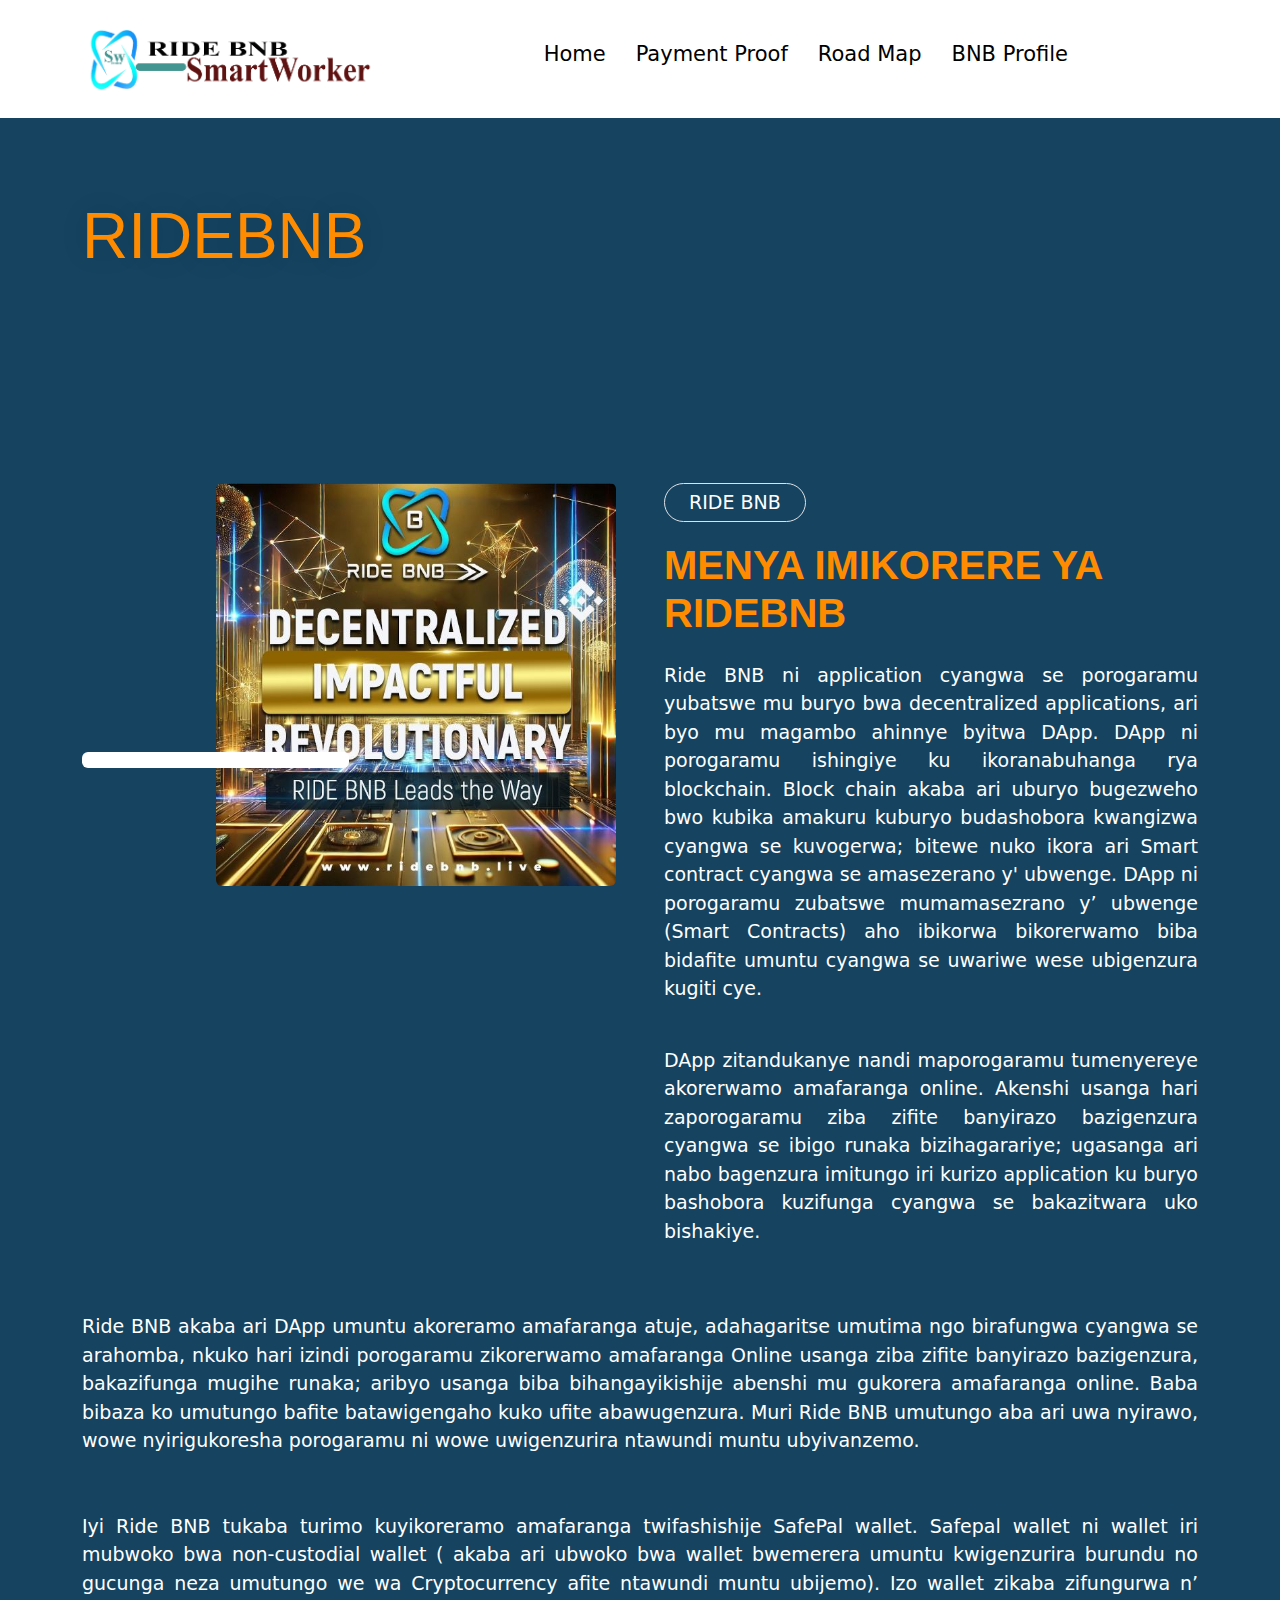
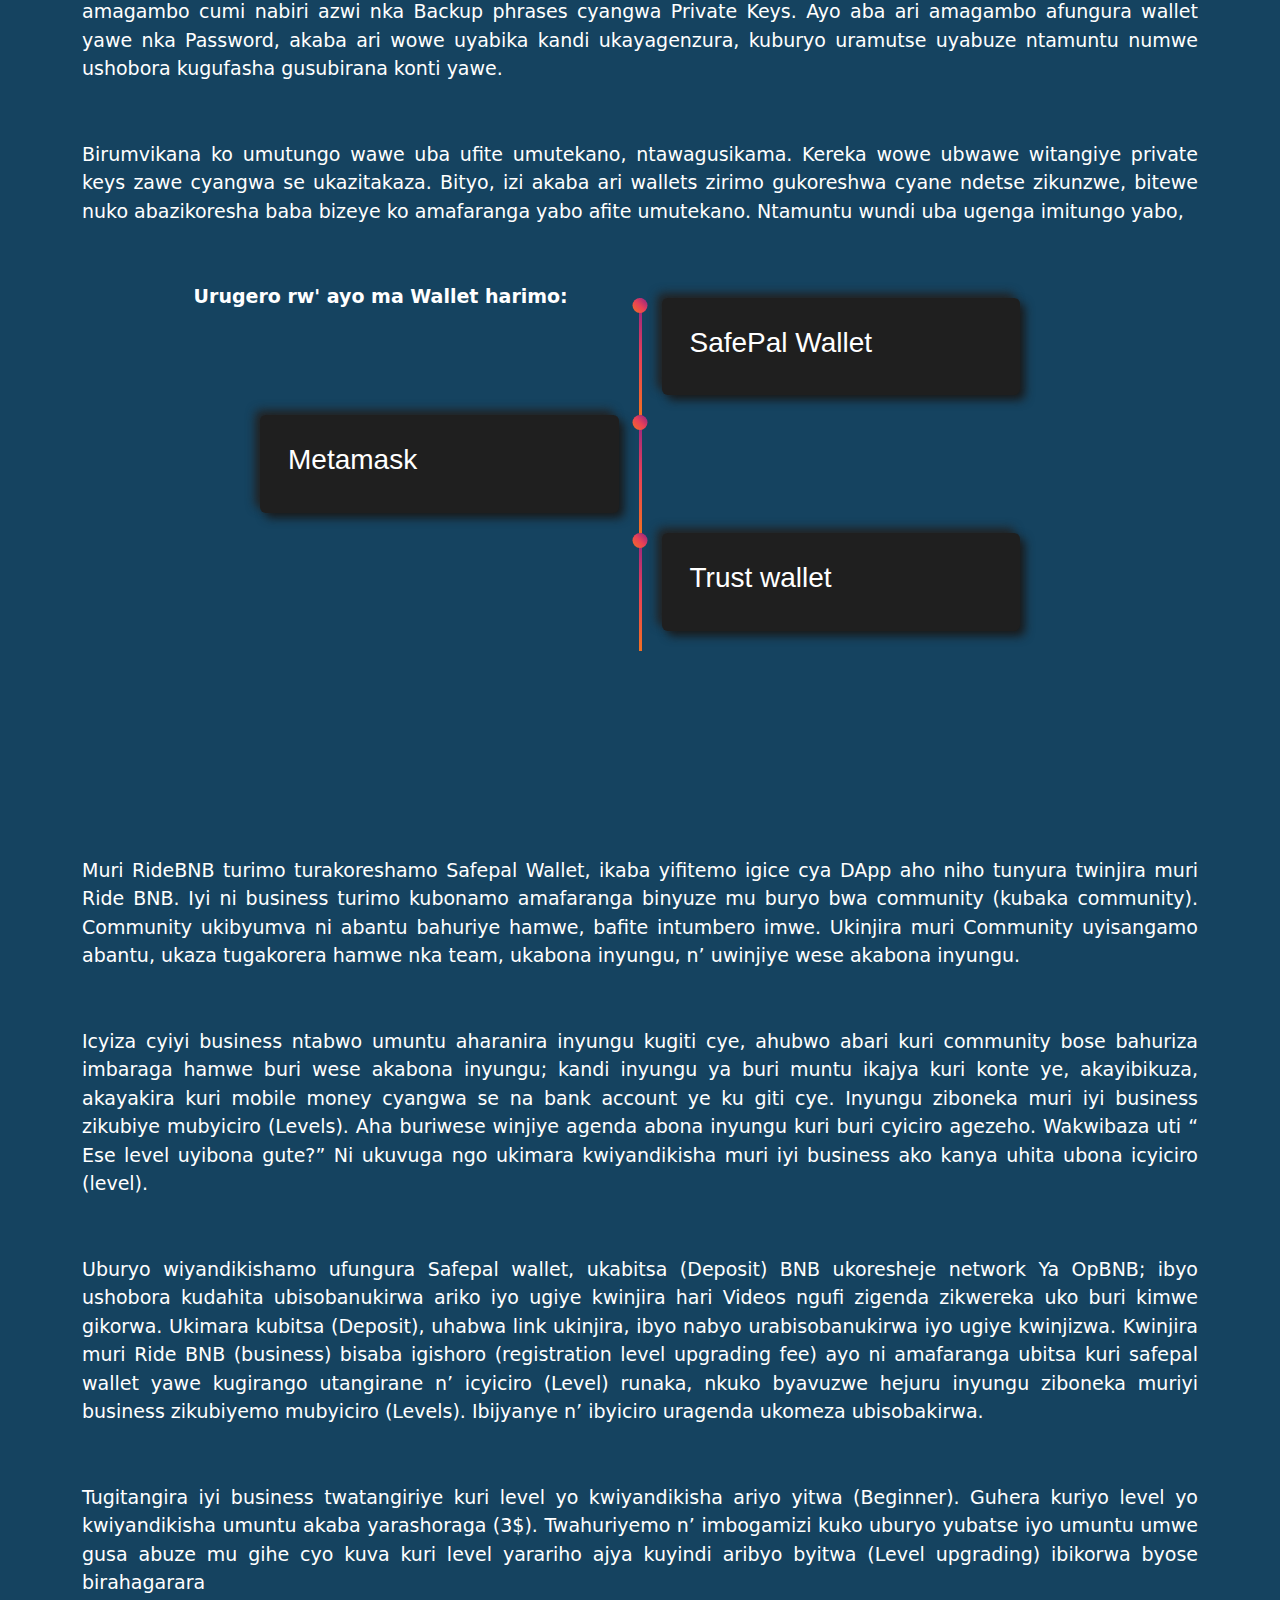
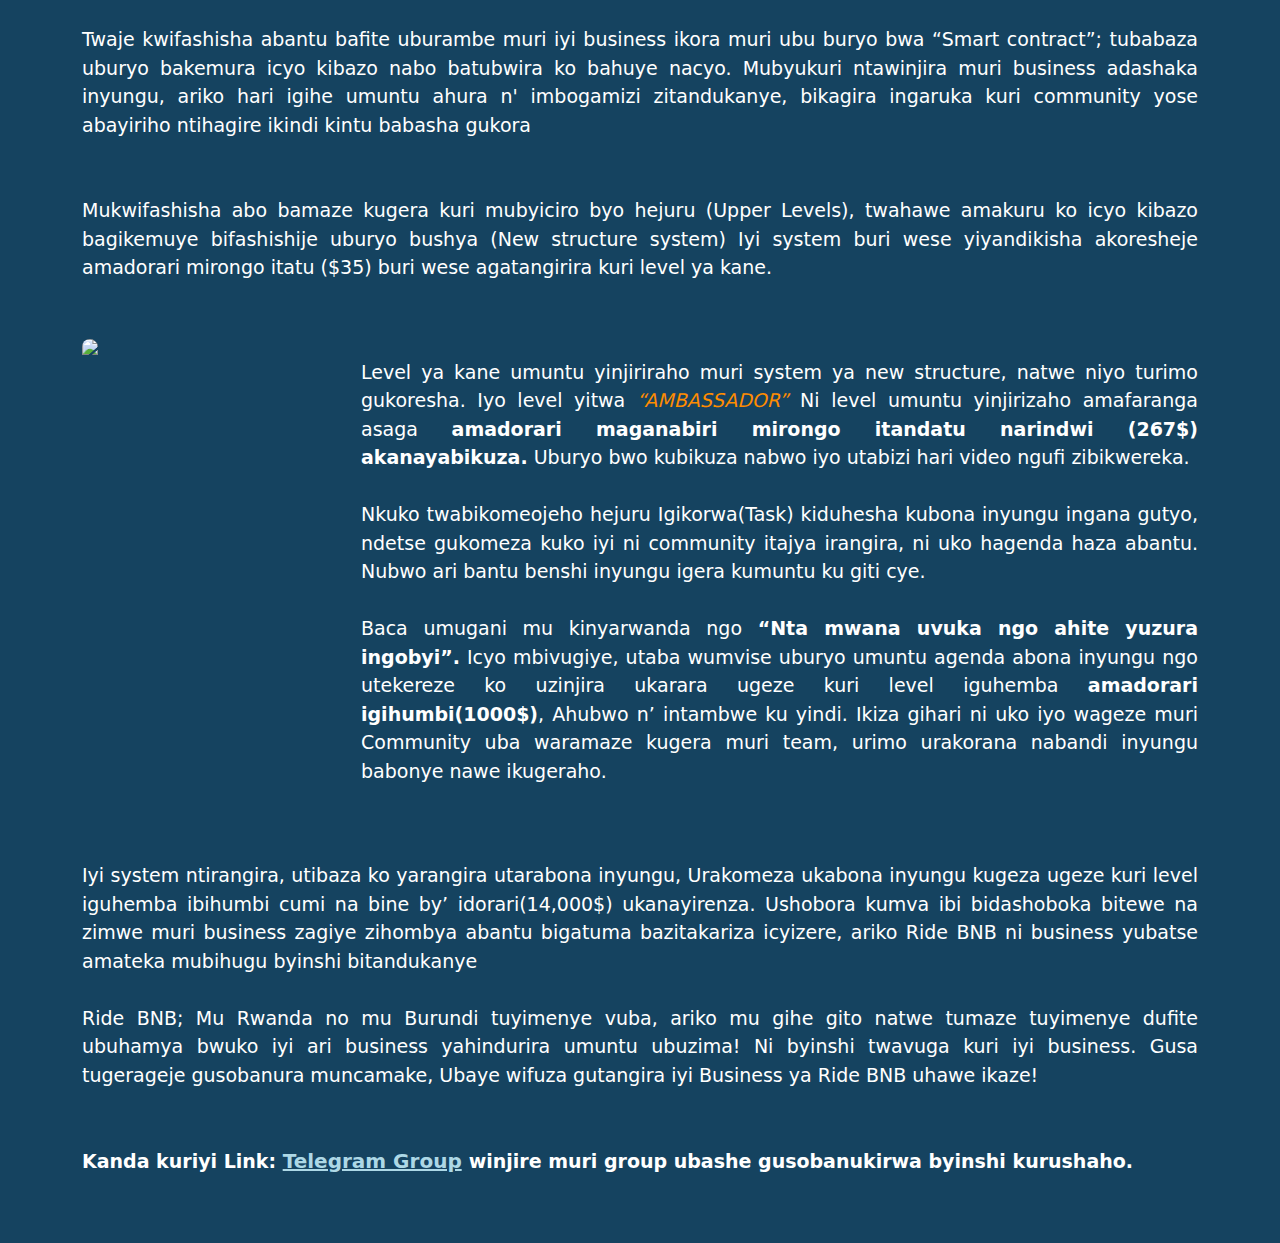
==== about.html @ df27aa41 "about.html" ====
<!DOCTYPE html>
<html lang="en">
<meta http-equiv="content-type" content="text/html;charset=UTF-8" />
<head>
  <meta charset="utf-8">
  <meta content="width=device-width, initial-scale=1.0" name="viewport">
  
  <title>Sobanukirwa RIDEBNB</title>  
  
  <link href="assets/img/favicon.png" rel="icon">

  <!-- Google Fonts -->
  <link rel="preconnect" href="https://fonts.googleapis.com/">
  <link rel="preconnect" href="https://fonts.gstatic.com/" crossorigin>
  

  <!-- Vendor CSS Files -->
  <link href="css/bootstrap.min.css" rel="stylesheet">
  <link href="bootstrap-icons.css" rel="stylesheet">
  <link href="aos.css" rel="stylesheet">
  <link href="glightbox.min.css" rel="stylesheet">
  <link href="swiper-bundle.min.css" rel="stylesheet">
  <link href="remixicon.css" rel="stylesheet">
  <link href="bootstrap.min.css" rel="stylesheet">
  <link href="bootstrap-icons.css" rel="stylesheet">
  
  <!-- Template Main CSS File -->
  <link href="main.css" rel="stylesheet">

  
  
</head>


<body style="background-color:  #154360;">
    
 <header style="background-color: white;" id="header" class="header d-flex align-items-center fixed-top">
    <div class="container-fluid container-xl d-flex align-items-center justify-content-between">

      <a  href="index.html" class="logo d-flex align-items-center">
        <img src="logo_blanc_v2.png" alt="SmartWorkers team">
      </a>

      <i class="mobile-nav-toggle mobile-nav-show bi bi-list"> <b style="color: black;"> ☰ </b> </i>
      <i class="mobile-nav-toggle mobile-nav-hide d-none bi bi-x">❌</i>

      <nav id="navbar" class="navbar">
        <ul>
          <li><a style="color: black; font-size: 21px;" href="index.html">Home</a></li>
          
          <li><a style="color: black; font-size: 21px;" href="services.html">Payment Proof </a></li>
          
          <li><a style="color: black; font-size: 21px;" href="">Road Map</a></li>
           <li><a  style="color: black; font-size: 21px;" href="RideBnB 2.0 New.pdf">BNB Profile</a></li>
           <li><a  href="live.html" class="glightbox btn-watch-video d-flex align-items-center"><img src="live.gif"   alt="" width="100px"></a></li>
        </ul>
      </nav><!-- .navbar -->
    </div>
    
  </header><!-- End Header -->
    <!-- Page Header Start -->
    <div class="container-fluid page-header py-5 mb-5 wow fadeIn" data-wow-delay="0.1s" style="margin-top: 8%;  background: url(https://pbs.twimg.com/media/FzOPEkqX0AIe5N0.jpg) top center no-repeat;
    background-size: cover;
    text-shadow: 0 0 30px rgba(0, 0, 0, .1);">
        <div class="container py-5"  >
            <h1 class="display-3 text-white mb-3 animated slideInDown"> <b style="color:darkorange">RIDEBNB</b></h1>
            
        </div>
    </div>
    <!-- Page Header End -->
<!--div class="container-audio">
        <audio controls  loop autoplay>
                   <source src="WhatsApp Audio 2024-12-23 at 20.59.50.ogg" type="audio/ogg">
                   Your browser dose not Support the audio Tag
               </audio>
        </div-->





    <!-- About Start -->
    <div class="container-xxl py-5">
        <div class="container">
            <div class="row g-5">
                <div class="col-lg-6 wow fadeIn" data-wow-delay="0.1s">
                    <div class="d-flex flex-column">
                        <img class="img-fluid rounded w-75 align-self-end" src="about-1.jpg" alt="">
                        <img class="img-fluid rounded w-50 bg-white pt-3 pe-3" src="https://www.r2r.pro/hero.png" alt="" style="margin-top: -25%;">
                    </div>
                </div>


                
                <div style="color: white;" class="col-lg-6 wow fadeIn" data-wow-delay="0.5s">
                    <p style="color: white;" class="d-inline-block border rounded-pill py-1 px-4">RIDE BNB</p>
                    <h1  class="mb-4"><b style="color: darkorange;"> MENYA IMIKORERE YA RIDEBNB </b> </h1>
                    <p style="color: white; text-align: justify; ">Ride BNB ni application cyangwa se porogaramu yubatswe mu buryo bwa decentralized applications, ari byo mu magambo ahinnye byitwa DApp. DApp ni porogaramu ishingiye ku ikoranabuhanga rya blockchain. Block chain akaba ari uburyo bugezweho bwo kubika amakuru kuburyo budashobora kwangizwa cyangwa se kuvogerwa; bitewe nuko ikora ari Smart contract cyangwa se amasezerano y' ubwenge. DApp ni porogaramu zubatswe mumamasezrano y’ ubwenge (Smart Contracts) aho ibikorwa bikorerwamo biba bidafite  umuntu cyangwa se uwariwe wese ubigenzura kugiti cye. </p>
<br>
                    <p style="color: white; text-align: justify;" class="mb-4">DApp zitandukanye nandi maporogaramu tumenyereye akorerwamo amafaranga online. Akenshi usanga hari zaporogaramu ziba zifite banyirazo bazigenzura cyangwa se ibigo runaka bizihagarariye; ugasanga ari nabo bagenzura imitungo iri kurizo application ku buryo bashobora kuzifunga cyangwa se bakazitwara uko bishakiye.</p><br>
                    <p>
                   
                </div>
            </div>
            <p style="color: white; text-align: justify;"> Ride BNB akaba ari DApp umuntu akoreramo amafaranga atuje, adahagaritse umutima ngo 
birafungwa cyangwa se arahomba, nkuko hari izindi porogaramu zikorerwamo amafaranga 
Online usanga ziba zifite banyirazo bazigenzura, bakazifunga mugihe runaka; aribyo usanga 
biba bihangayikishije abenshi mu gukorera amafaranga online. Baba bibaza ko umutungo 
bafite batawigengaho kuko ufite abawugenzura. Muri Ride BNB umutungo aba ari uwa 
nyirawo, wowe nyirigukoresha porogaramu ni wowe uwigenzurira ntawundi muntu 
ubyivanzemo. 
<br><br>
<br>
Iyi Ride BNB tukaba turimo kuyikoreramo amafaranga twifashishije SafePal wallet. Safepal 
wallet ni wallet iri mubwoko bwa non-custodial wallet ( akaba ari ubwoko bwa wallet 
bwemerera umuntu kwigenzurira burundu no gucunga neza umutungo we wa Cryptocurrency 
afite ntawundi muntu ubijemo). Izo wallet zikaba zifungurwa n’ amagambo cumi nabiri
azwi nka Backup phrases cyangwa Private Keys. Ayo aba ari amagambo afungura wallet 
yawe nka Password, akaba ari wowe uyabika kandi ukayagenzura, kuburyo uramutse 
uyabuze ntamuntu numwe ushobora kugufasha gusubirana konti yawe.
<br><br><br>
Birumvikana ko umutungo wawe uba ufite umutekano, ntawagusikama. Kereka wowe 
ubwawe witangiye private keys zawe cyangwa se ukazitakaza. Bityo, izi akaba ari wallets
zirimo gukoreshwa cyane ndetse zikunzwe, bitewe nuko abazikoresha baba bizeye ko 
amafaranga yabo afite umutekano. Ntamuntu wundi uba ugenga imitungo yabo, <br><br><br>

<b style="margin-left: 10%;">Urugero rw' ayo ma Wallet harimo:</b>
</p><br>
<div class="timeline">

     <div class="timeline-empty">
                  </div>


               <div class="timeline-middle">
                   <div class="timeline-circle"></div>
               </div>
               <div class="timeline-component timeline-content">
                <h3>SafePal Wallet</h3>
           </div>
                <div class="timeline-component timeline-content">
                         <h3>Metamask</h3>
                </div>
                <div class="timeline-middle">
                    <div class="timeline-circle"></div>
                </div>
                <div class="timeline-empty">
                </div>

                <div class="timeline-empty">
                </div>

               <div class="timeline-middle">
                   <div class="timeline-circle"></div>
               </div>
               <div class=" timeline-component timeline-content">
                <h3> Trust wallet</h3>
           </div>

       </div>
</p>
<br>
<p style="margin-top: 55vh; text-align: justify;">Muri RideBNB turimo turakoreshamo Safepal Wallet, ikaba yifitemo igice cya DApp aho 
niho tunyura twinjira muri Ride BNB. Iyi ni business turimo kubonamo amafaranga binyuze 
mu buryo bwa community (kubaka community). Community ukibyumva ni abantu bahuriye 
hamwe, bafite intumbero imwe. Ukinjira muri Community uyisangamo abantu, ukaza 
tugakorera hamwe nka team, ukabona inyungu, n’ uwinjiye wese akabona inyungu.
<br><br><br>
Icyiza cyiyi business ntabwo umuntu aharanira inyungu kugiti cye, ahubwo abari kuri 
community bose bahuriza imbaraga hamwe buri wese akabona inyungu; kandi inyungu ya 
buri muntu ikajya kuri konte ye, akayibikuza, akayakira kuri mobile money cyangwa se na 
bank account ye ku giti cye. 
Inyungu ziboneka muri iyi business zikubiye mubyiciro (Levels). Aha buriwese winjiye 
agenda abona inyungu kuri buri cyiciro agezeho. Wakwibaza uti “ Ese level uyibona gute?” 
Ni ukuvuga ngo ukimara kwiyandikisha muri iyi business ako kanya uhita ubona icyiciro 
(level).<br><br><br>
Uburyo wiyandikishamo ufungura Safepal wallet, ukabitsa (Deposit) BNB ukoresheje 
network Ya OpBNB; ibyo ushobora kudahita ubisobanukirwa ariko iyo ugiye kwinjira hari 
Videos ngufi zigenda zikwereka uko buri kimwe gikorwa. Ukimara kubitsa (Deposit), 
uhabwa link ukinjira, ibyo nabyo urabisobanukirwa iyo ugiye kwinjizwa. Kwinjira muri Ride 
BNB (business) bisaba igishoro (registration level upgrading fee) ayo ni amafaranga ubitsa 
kuri safepal wallet yawe kugirango utangirane n’ icyiciro (Level) runaka, nkuko byavuzwe 
hejuru inyungu ziboneka muriyi business zikubiyemo mubyiciro (Levels). Ibijyanye n’ 
ibyiciro uragenda ukomeza ubisobakirwa.<br><br><br>
Tugitangira iyi business twatangiriye kuri level yo kwiyandikisha ariyo yitwa (Beginner). 
Guhera kuriyo level yo kwiyandikisha umuntu akaba yarashoraga (3$). Twahuriyemo n’ 
imbogamizi kuko uburyo yubatse iyo umuntu umwe gusa abuze mu gihe cyo kuva kuri level 
yarariho ajya kuyindi aribyo byitwa (Level upgrading) ibikorwa byose birahagarara<br><br>
Twaje kwifashisha abantu bafite uburambe muri iyi business ikora muri ubu buryo bwa 
“Smart contract”; tubabaza uburyo bakemura icyo kibazo nabo batubwira ko bahuye nacyo. 
Mubyukuri ntawinjira muri business adashaka inyungu, ariko hari igihe umuntu ahura n'
imbogamizi zitandukanye, bikagira ingaruka kuri community yose abayiriho ntihagire ikindi 
kintu babasha gukora<br><br><br>
Mukwifashisha abo bamaze kugera kuri mubyiciro byo hejuru (Upper Levels), twahawe 
amakuru ko icyo kibazo bagikemuye bifashishije uburyo bushya (New structure system) Iyi 
system buri wese yiyandikisha akoresheje amadorari mirongo itatu ($35) buri wese 
agatangirira kuri level ya kane.<br><br><br>
 <img style="float: left;height: 500px; border-radius: 50px; " src="267.jpg">  
 <p style="  text-align: justify; margin-left:25%;"> 
Level ya kane umuntu yinjiriraho muri system ya new structure, natwe niyo turimo 
gukoresha. Iyo level yitwa <i style="color:darkorange;"> “AMBASSADOR”</i> Ni level umuntu yinjirizaho amafaranga 
asaga <b>amadorari maganabiri mirongo itandatu narindwi (267$) akanayabikuza.</b> Uburyo bwo 
kubikuza nabwo iyo utabizi hari video ngufi zibikwereka.  <br><br>Nkuko twabikomeojeho hejuru Igikorwa(Task) kiduhesha kubona inyungu ingana gutyo,
ndetse gukomeza kuko iyi ni community itajya irangira, ni uko hagenda haza abantu. Nubwo 
ari bantu benshi inyungu igera kumuntu ku giti cye.<br><br>Baca umugani mu kinyarwanda ngo <b>“Nta mwana uvuka ngo ahite yuzura ingobyi”.</b> Icyo 
mbivugiye, utaba wumvise uburyo umuntu agenda abona inyungu ngo utekereze ko uzinjira 
ukarara ugeze kuri level iguhemba <b>amadorari igihumbi(1000$)</b>, Ahubwo n’ intambwe ku 
yindi. Ikiza gihari ni uko iyo wageze muri Community uba waramaze kugera muri team, 
urimo urakorana nabandi inyungu babonye nawe ikugeraho.<br><br><br>
<p style="  text-align: justify;">
Iyi system ntirangira, utibaza ko yarangira utarabona inyungu, Urakomeza ukabona inyungu 
kugeza ugeze kuri level iguhemba ibihumbi cumi na bine by’ idorari(14,000$) ukanayirenza.
Ushobora kumva ibi bidashoboka bitewe na zimwe muri business zagiye zihombya abantu 
bigatuma bazitakariza icyizere, ariko Ride BNB ni business yubatse amateka mubihugu 
byinshi bitandukanye<br><br>Ride BNB; Mu Rwanda no mu Burundi tuyimenye vuba, ariko mu gihe gito natwe tumaze 
tuyimenye dufite ubuhamya bwuko iyi ari business yahindurira umuntu ubuzima!
Ni byinshi twavuga kuri iyi business. Gusa tugerageje gusobanura muncamake, Ubaye 
wifuza gutangira iyi Business ya Ride BNB uhawe ikaze!<br><br><br>

<b>Kanda kuriyi Link:<b> <a style="color:blue; font-size:20px" href="https://t.me/ridebnbsmartworkercommunity"><u style="color: lightblue;">Telegram Group</u> </a> winjire muri group ubashe gusobanukirwa byinshi kurushaho.
 </p>



    </div> 
</section> 
    
    </div>
    <!-- About End -->
  <!-- Vendor JS Files -->
  <script src="bootstrap.bundle.min.js"></script>
  <script src="aos.js"></script>
  <script src="glightbox.min.js"></script>
  <script src="swiper-bundle.min.js"></script>
  <script src="isotope.pkgd.min.js"></script>
  <script src="validate.js"></script>

  <!-- Template Main JS File -->
  <script src="main.js"></script>
  <script>
    function showToast(message){
      const toastContent =  document.querySelector('.toast'); 
      const toast = new bootstrap.Toast(toastContent);
      document.getElementById('toast-body').innerHTML = message;
      toast.show();
    }  
  </script>
</body>

</html>
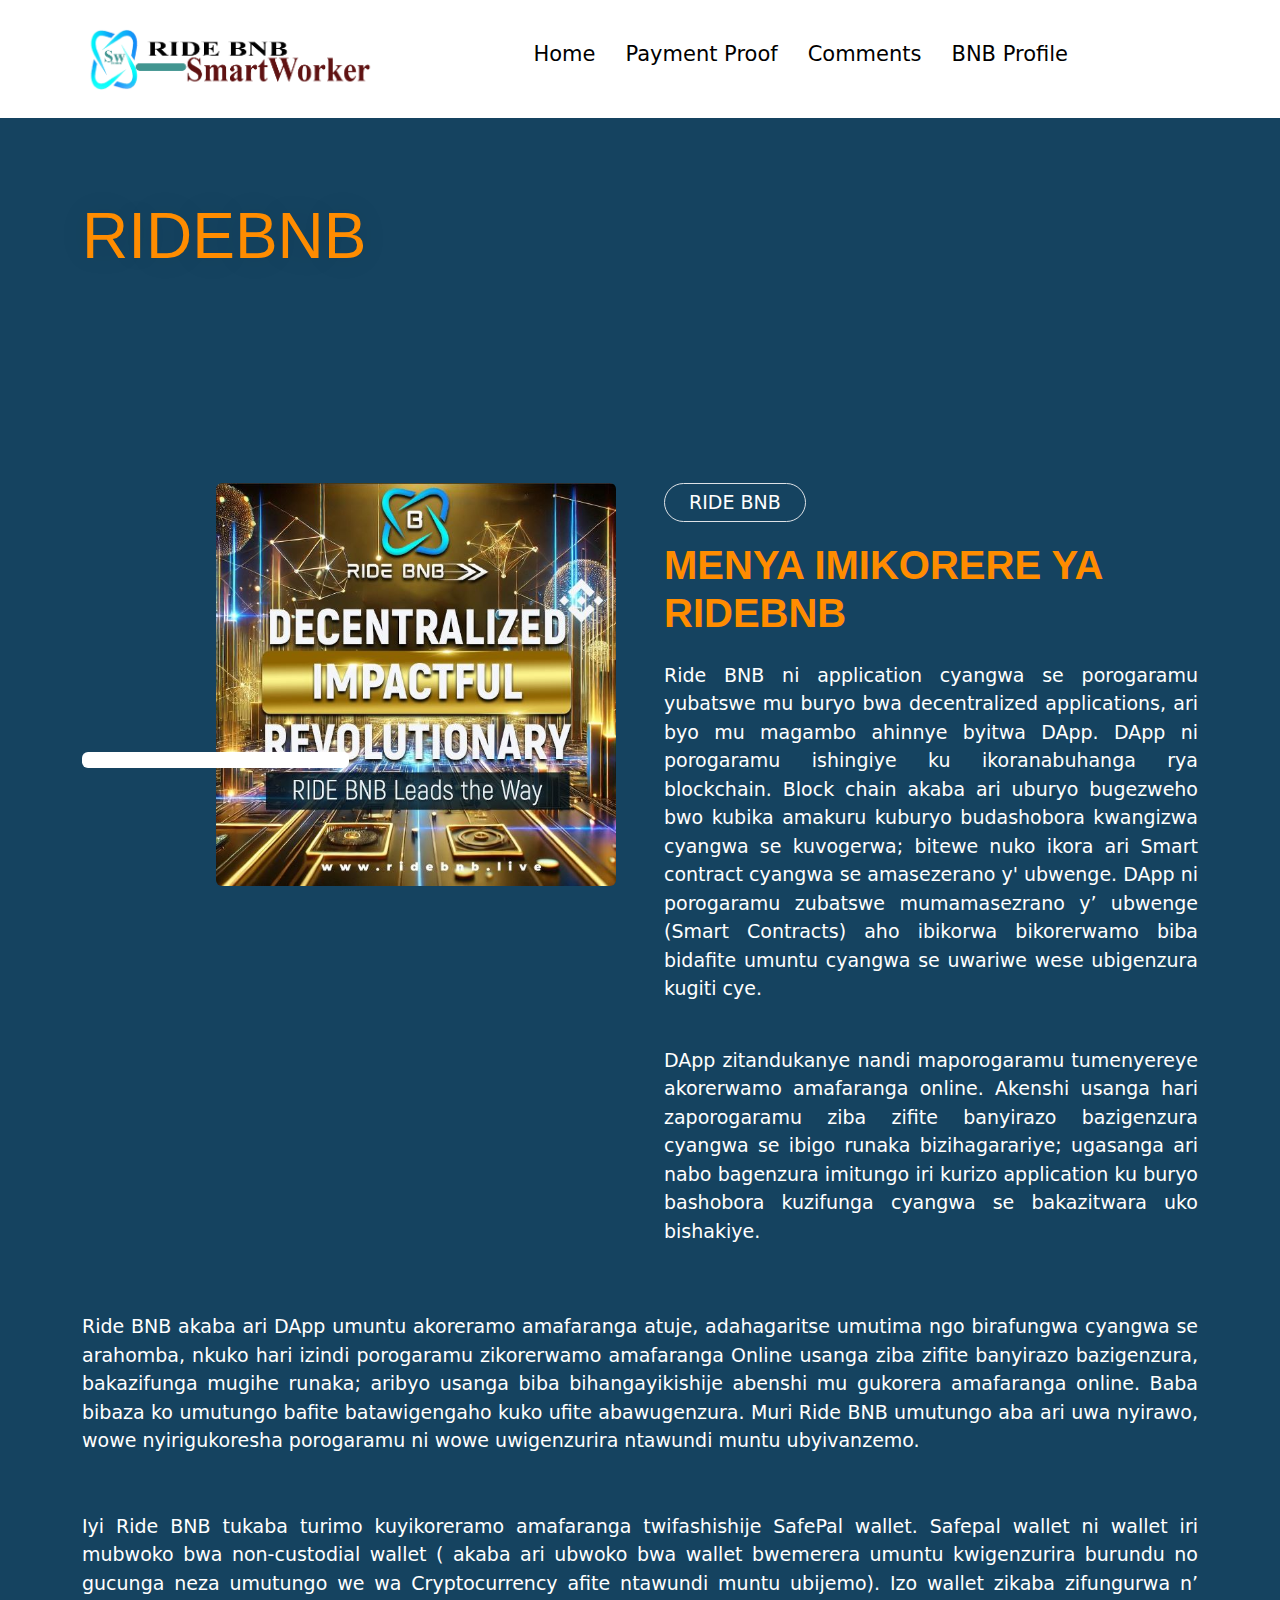
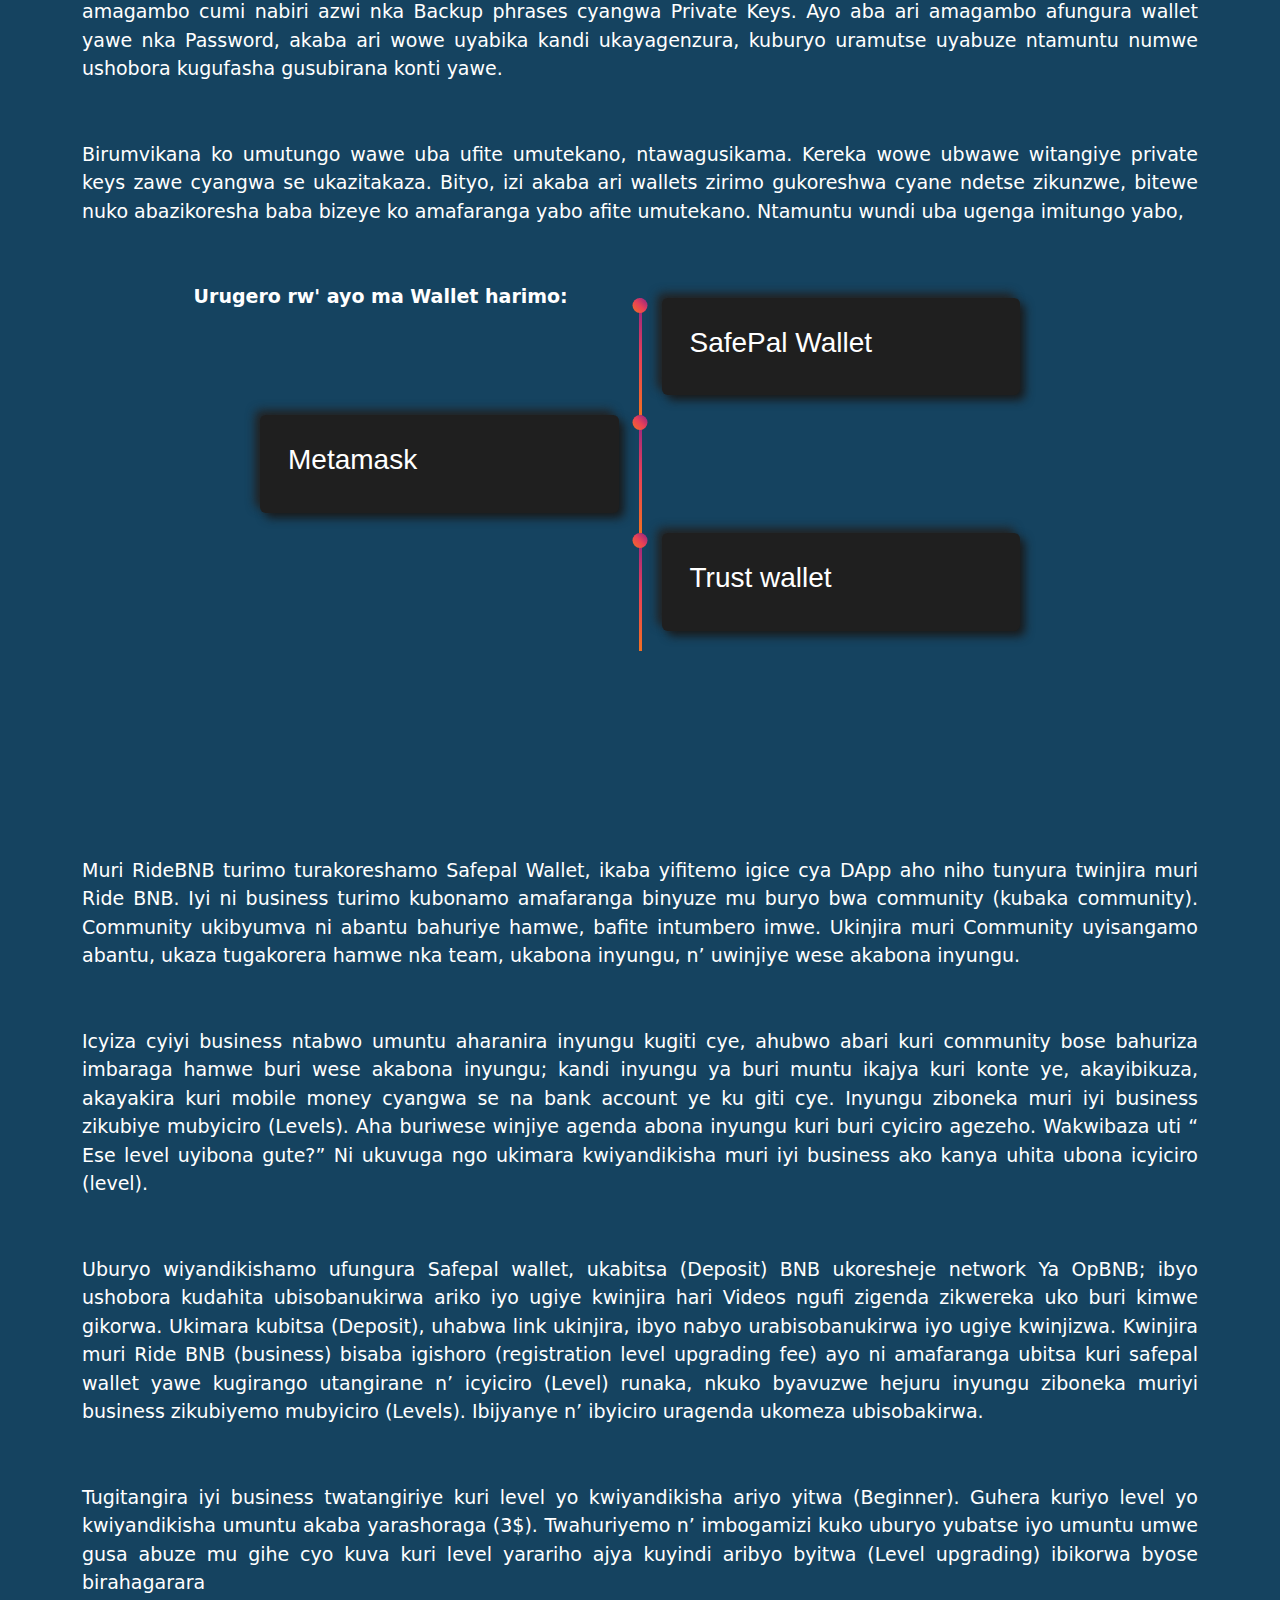
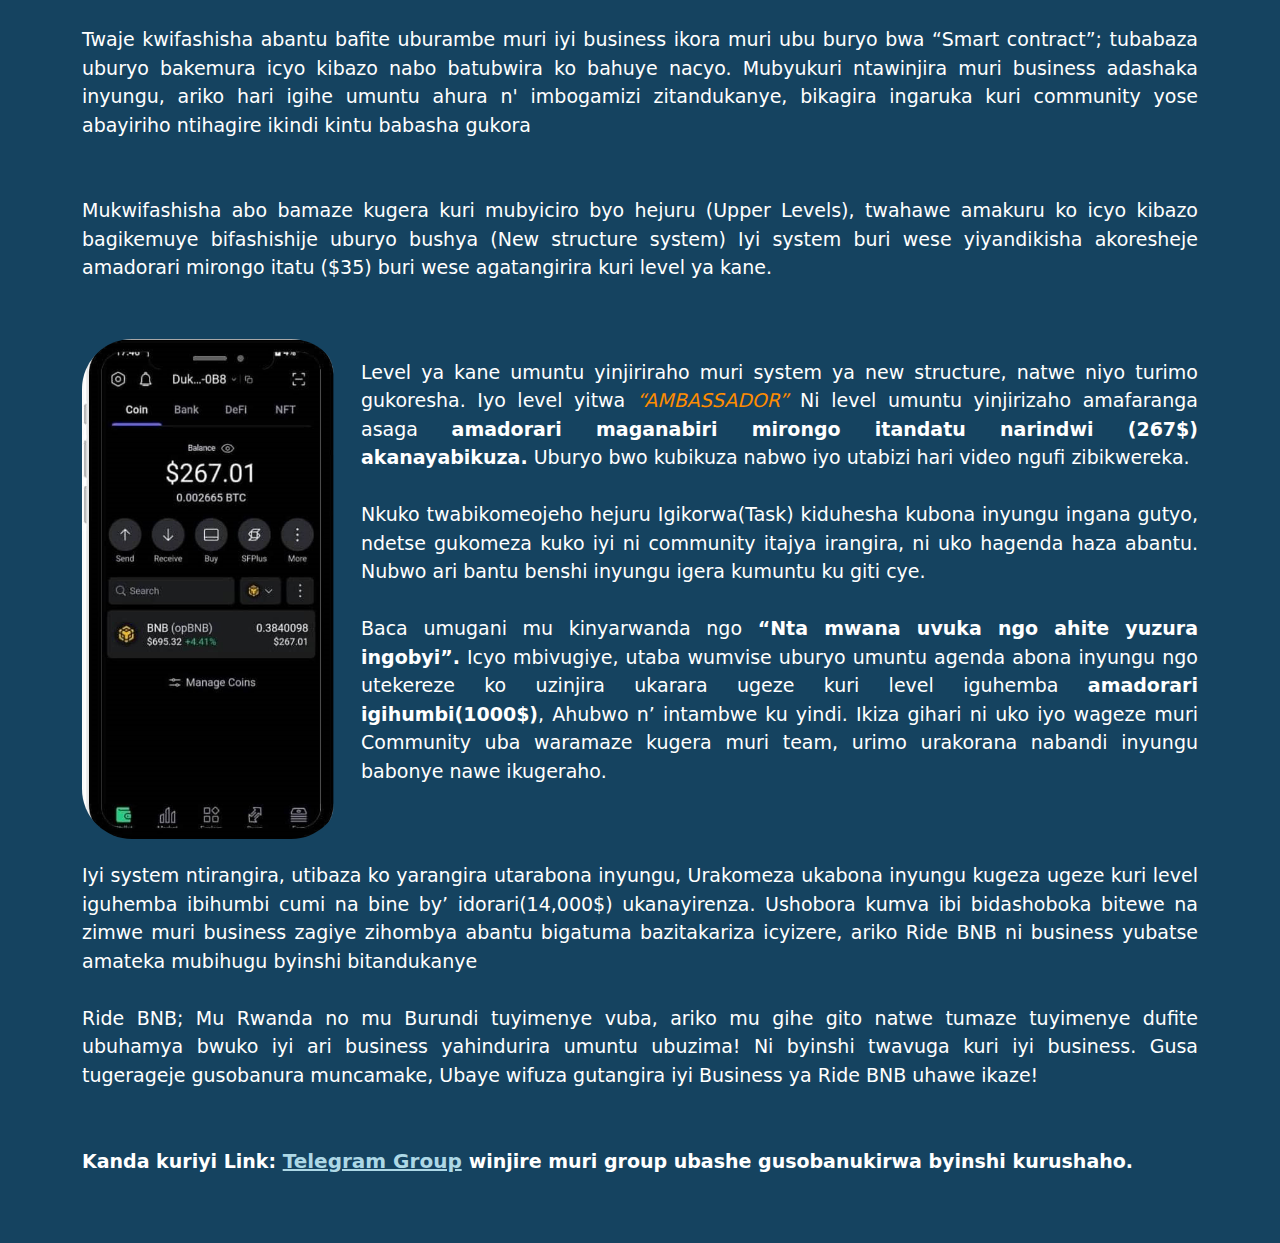
==== commit f3b59ba5: "about.html" ====
--- a/about.html
+++ b/about.html
@@ -7,7 +7,7 @@
   
   <title>Sobanukirwa RIDEBNB</title>  
   
-  <link href="assets/img/favicon.png" rel="icon">
+  <link href="favicon.png" rel="icon">
 
   <!-- Google Fonts -->
   <link rel="preconnect" href="https://fonts.googleapis.com/">
@@ -49,8 +49,7 @@
           <li><a style="color: black; font-size: 21px;" href="index.html">Home</a></li>
           
           <li><a style="color: black; font-size: 21px;" href="services.html">Payment Proof </a></li>
-          
-          <li><a style="color: black; font-size: 21px;" href="">Road Map</a></li>
+          <li><a style="color: black; font-size: 21px;" href="">Comments</a></li>
            <li><a  style="color: black; font-size: 21px;" href="RideBnB 2.0 New.pdf">BNB Profile</a></li>
            <li><a  href="live.html" class="glightbox btn-watch-video d-flex align-items-center"><img src="live.gif"   alt="" width="100px"></a></li>
         </ul>
@@ -195,7 +194,7 @@
 amakuru ko icyo kibazo bagikemuye bifashishije uburyo bushya (New structure system) Iyi 
 system buri wese yiyandikisha akoresheje amadorari mirongo itatu ($35) buri wese 
 agatangirira kuri level ya kane.<br><br><br>
- <img style="float: left;height: 500px; border-radius: 50px; " src="267.jpg">  
+ <img style="float: left;height: 500px; border-radius: 50px; " src="2677.png">  
  <p style="  text-align: justify; margin-left:25%;"> 
 Level ya kane umuntu yinjiriraho muri system ya new structure, natwe niyo turimo 
 gukoresha. Iyo level yitwa <i style="color:darkorange;"> “AMBASSADOR”</i> Ni level umuntu yinjirizaho amafaranga 
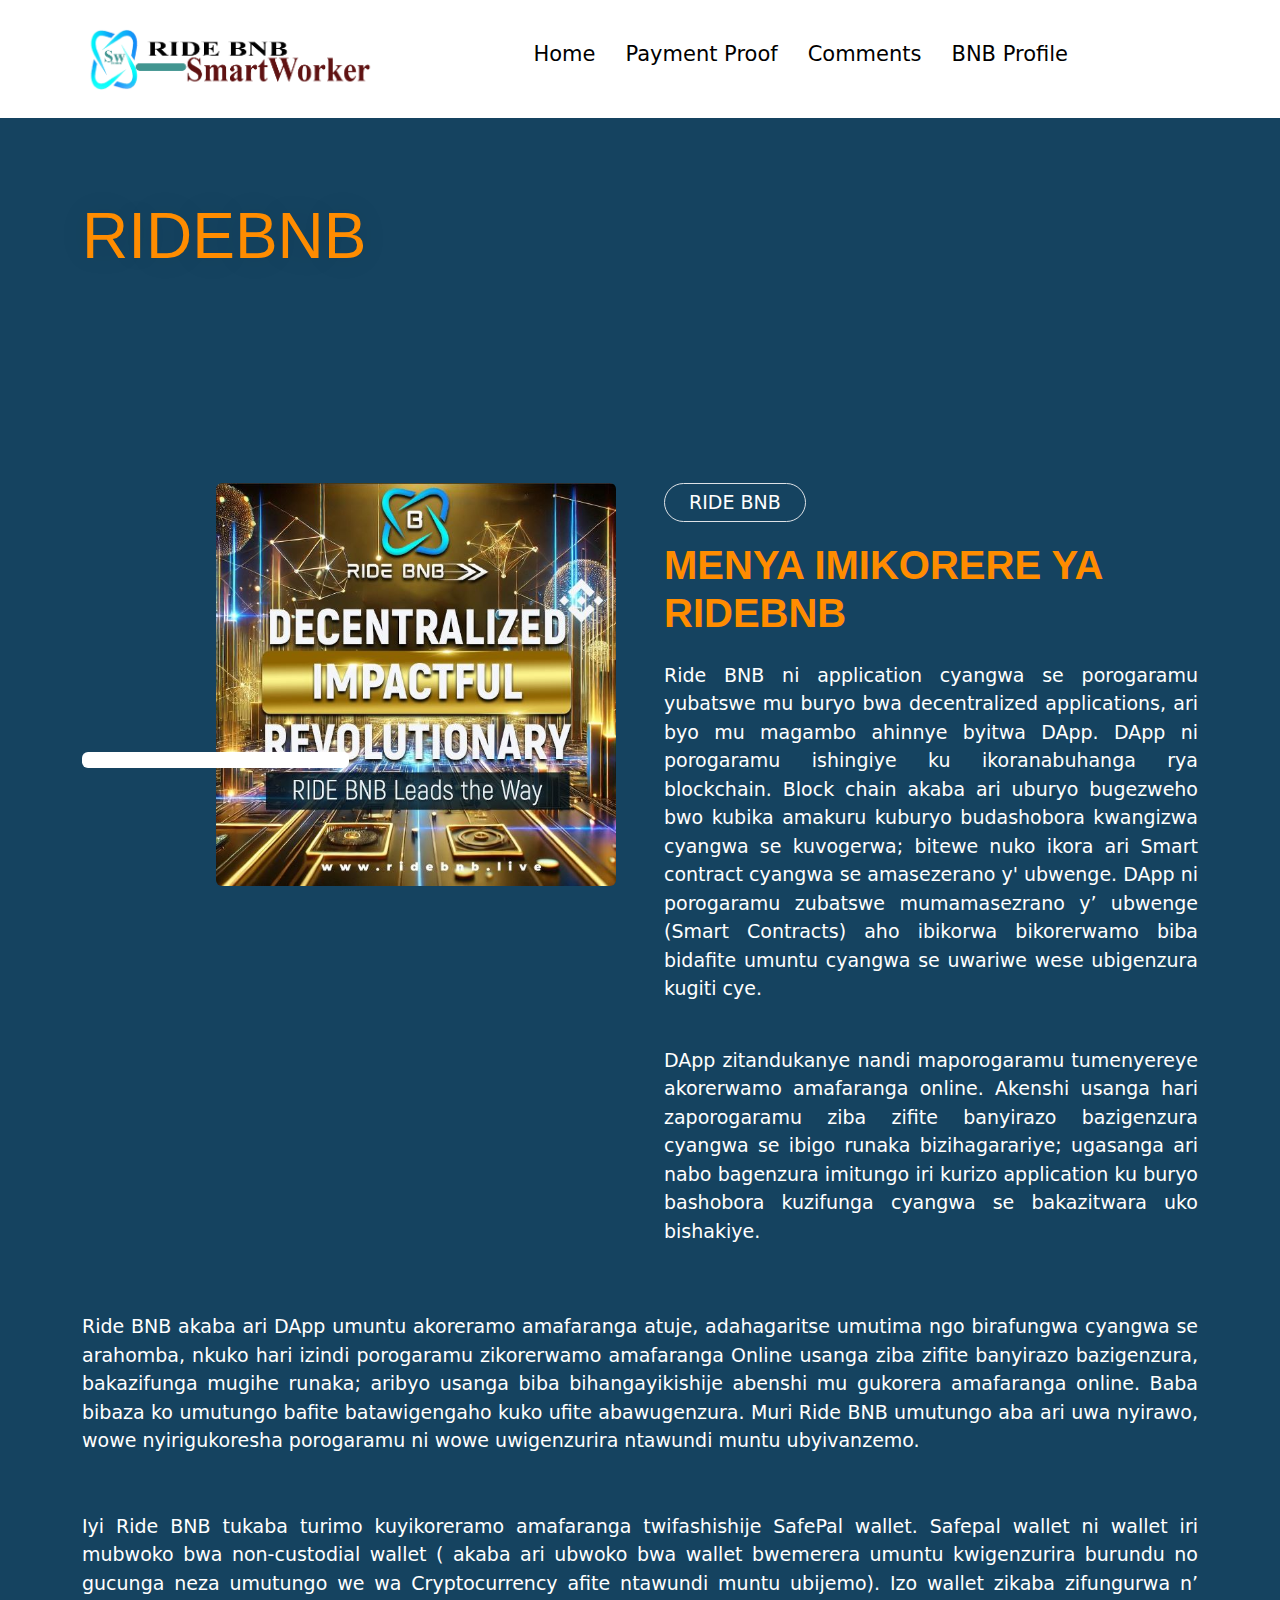
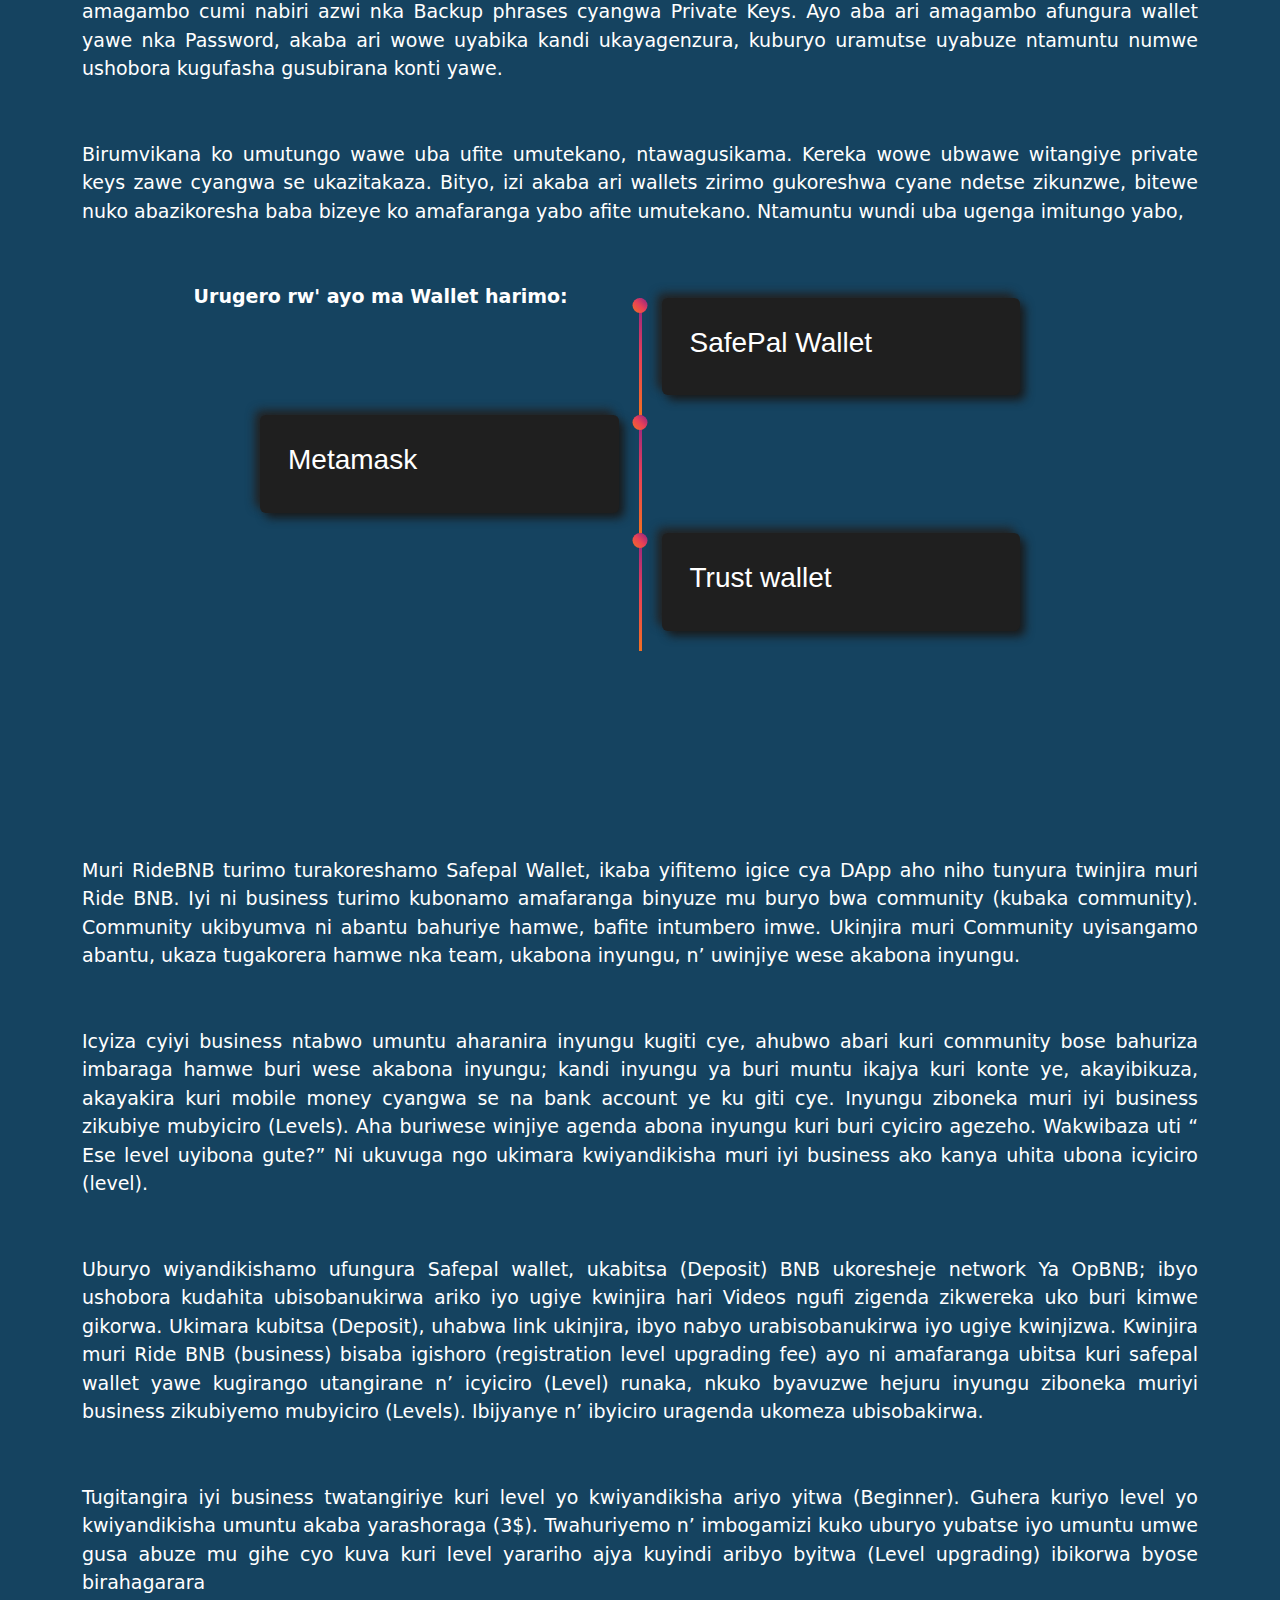
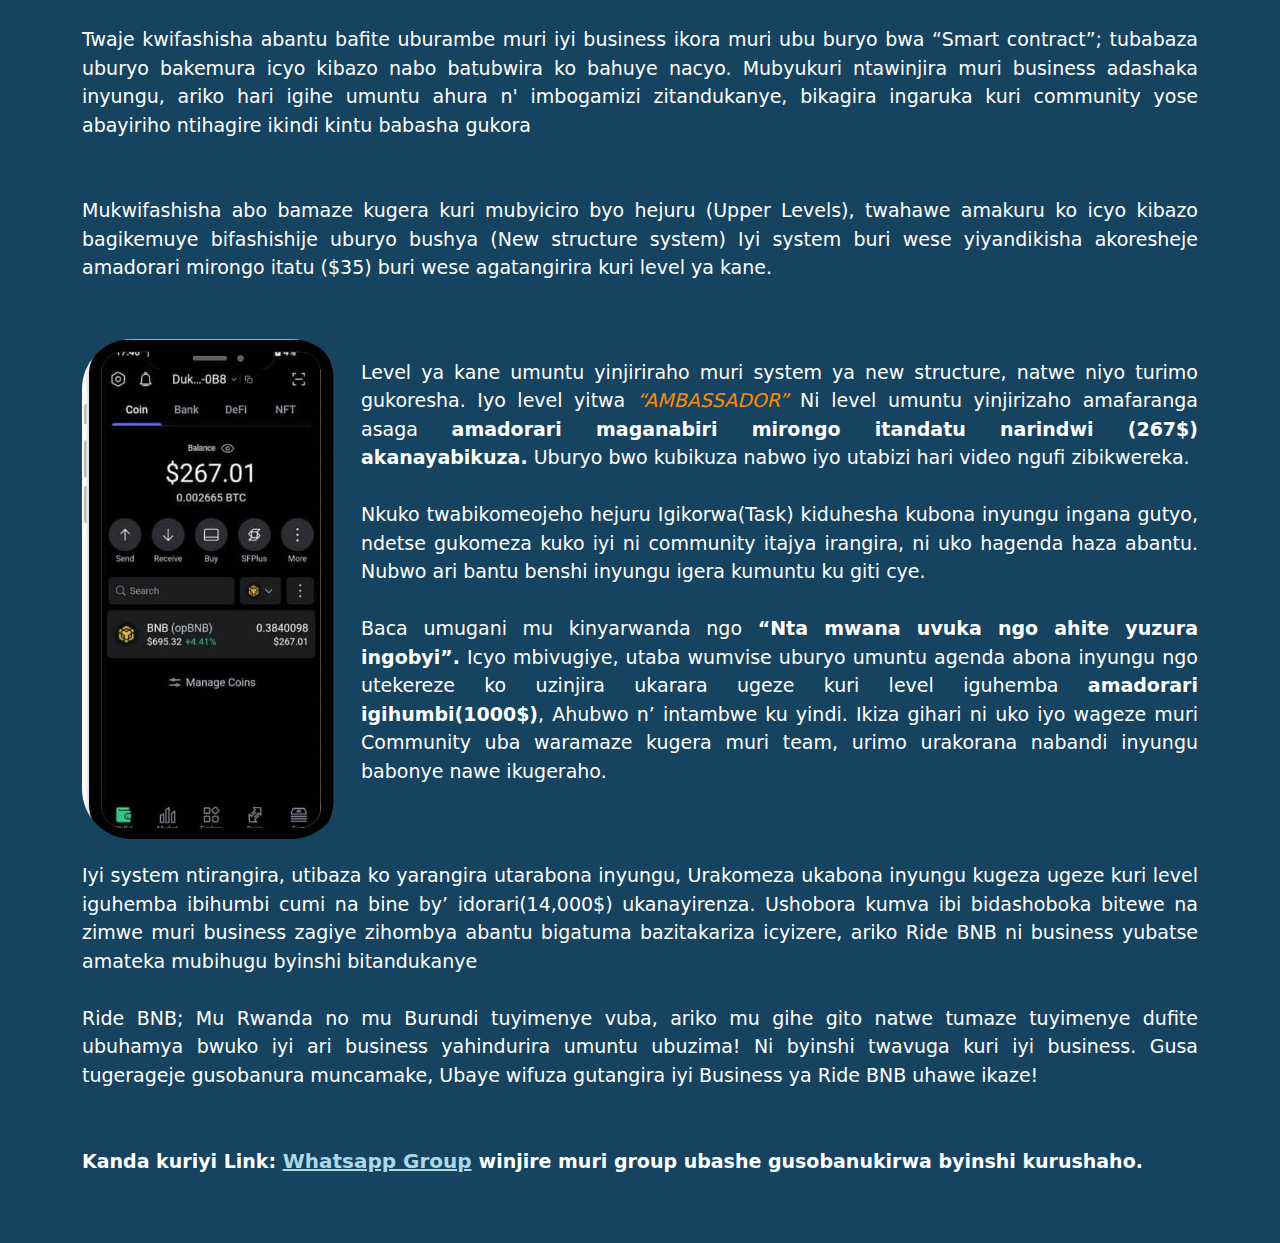
==== commit b780cb31: "about.html" ====
--- a/about.html
+++ b/about.html
@@ -49,7 +49,7 @@
           <li><a style="color: black; font-size: 21px;" href="index.html">Home</a></li>
           
           <li><a style="color: black; font-size: 21px;" href="services.html">Payment Proof </a></li>
-          <li><a style="color: black; font-size: 21px;" href="">Comments</a></li>
+           <li><a style="color: black; font-size: 21px;" href="comments.html">Comments</a></li> 
            <li><a  style="color: black; font-size: 21px;" href="RideBnB 2.0 New.pdf">BNB Profile</a></li>
            <li><a  href="live.html" class="glightbox btn-watch-video d-flex align-items-center"><img src="live.gif"   alt="" width="100px"></a></li>
         </ul>
@@ -216,7 +216,7 @@
 Ni byinshi twavuga kuri iyi business. Gusa tugerageje gusobanura muncamake, Ubaye 
 wifuza gutangira iyi Business ya Ride BNB uhawe ikaze!<br><br><br>
 
-<b>Kanda kuriyi Link:<b> <a style="color:blue; font-size:20px" href="https://t.me/ridebnbsmartworkercommunity"><u style="color: lightblue;">Telegram Group</u> </a> winjire muri group ubashe gusobanukirwa byinshi kurushaho.
+<b>Kanda kuriyi Link:<b> <a style="color:blue; font-size:20px" href="https://chat.whatsapp.com/KnL1hqK0Q1w79tQoYX2LVb"><u style="color: lightblue;">Whatsapp Group</u> </a> winjire muri group ubashe gusobanukirwa byinshi kurushaho.
  </p>
 
 
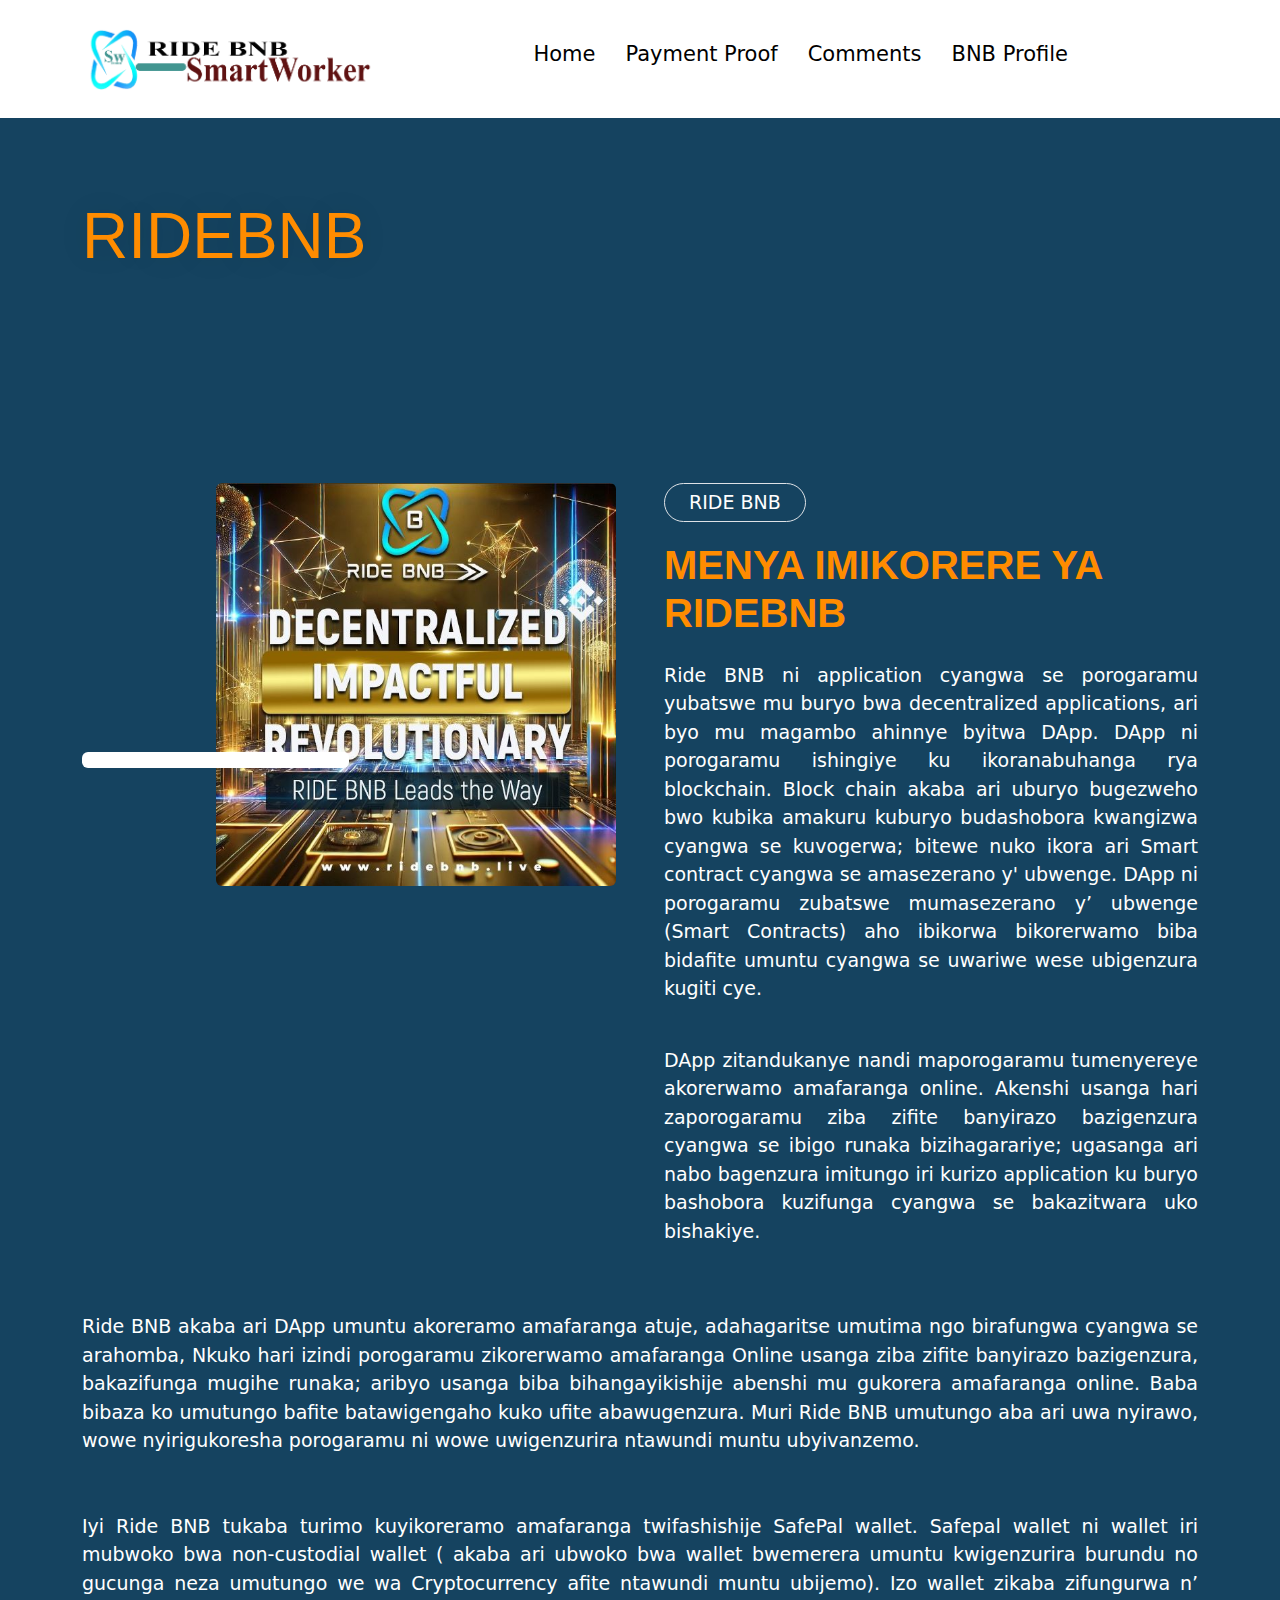
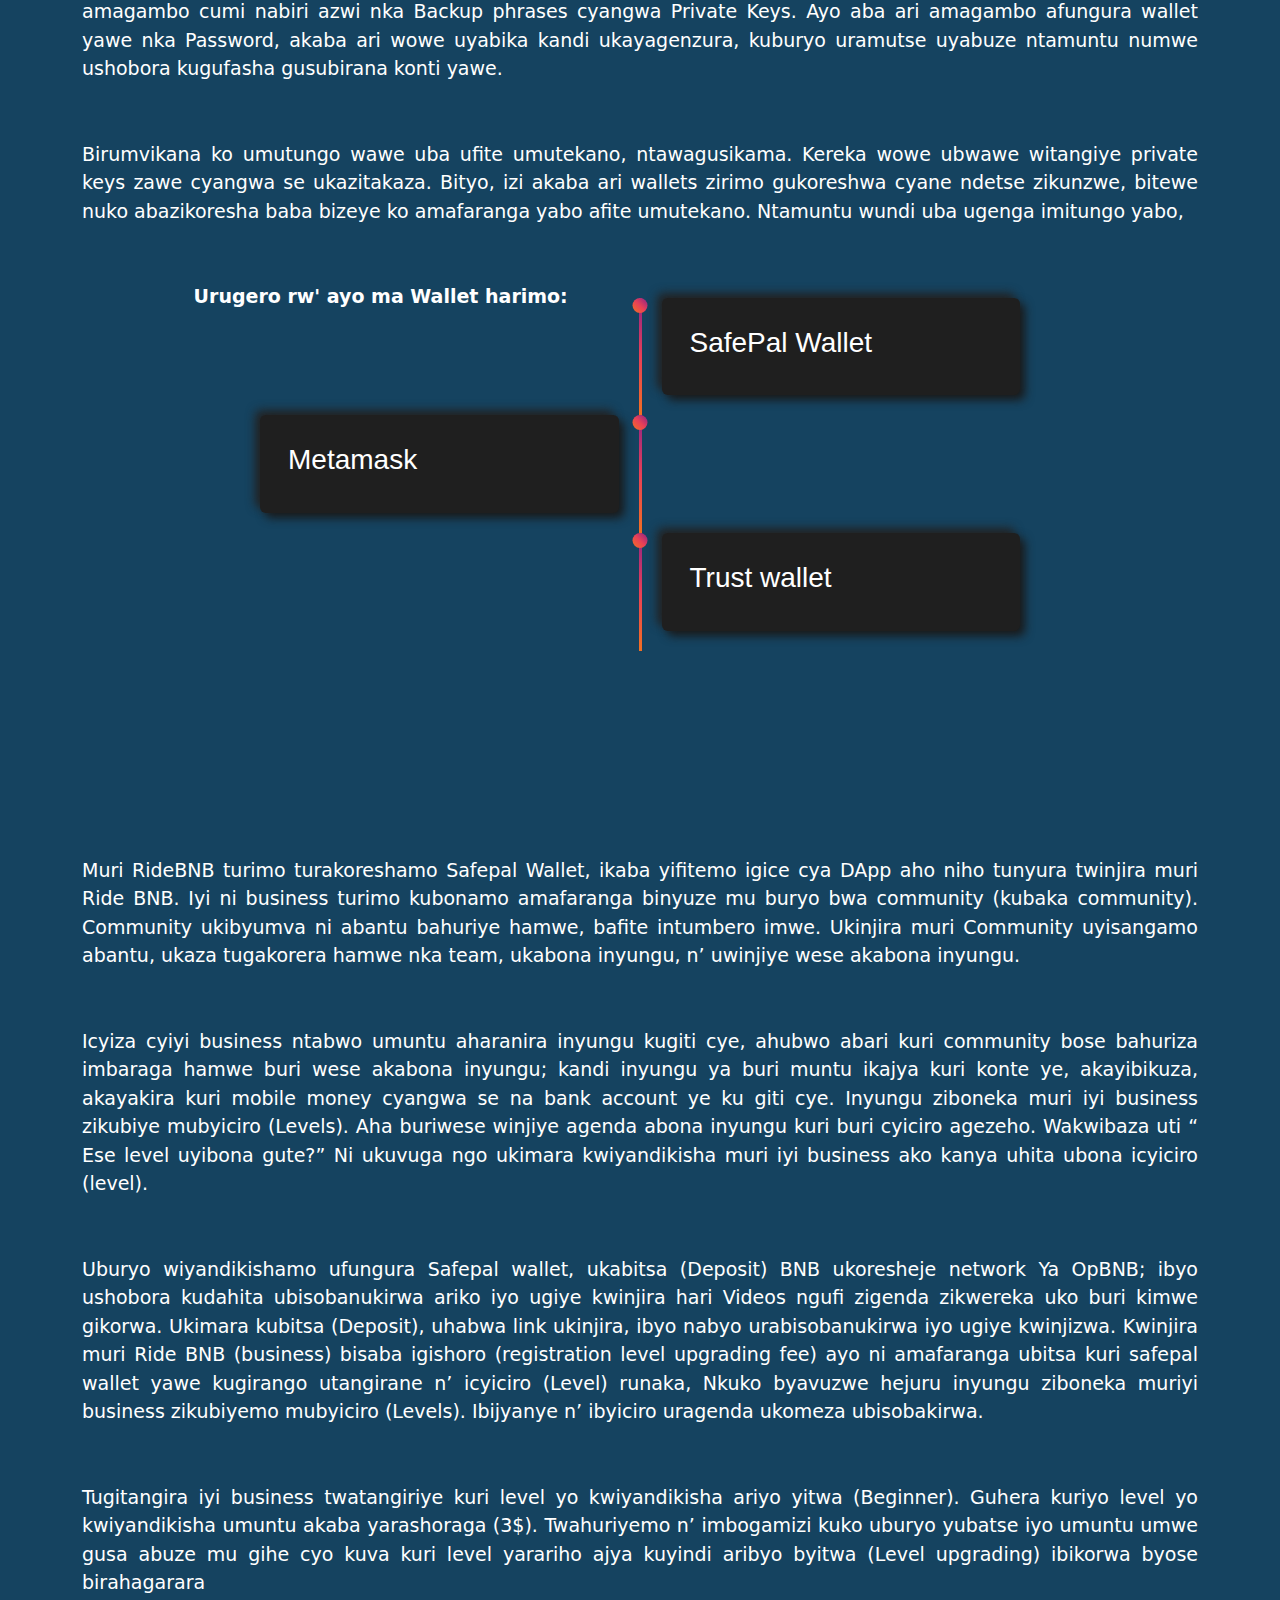
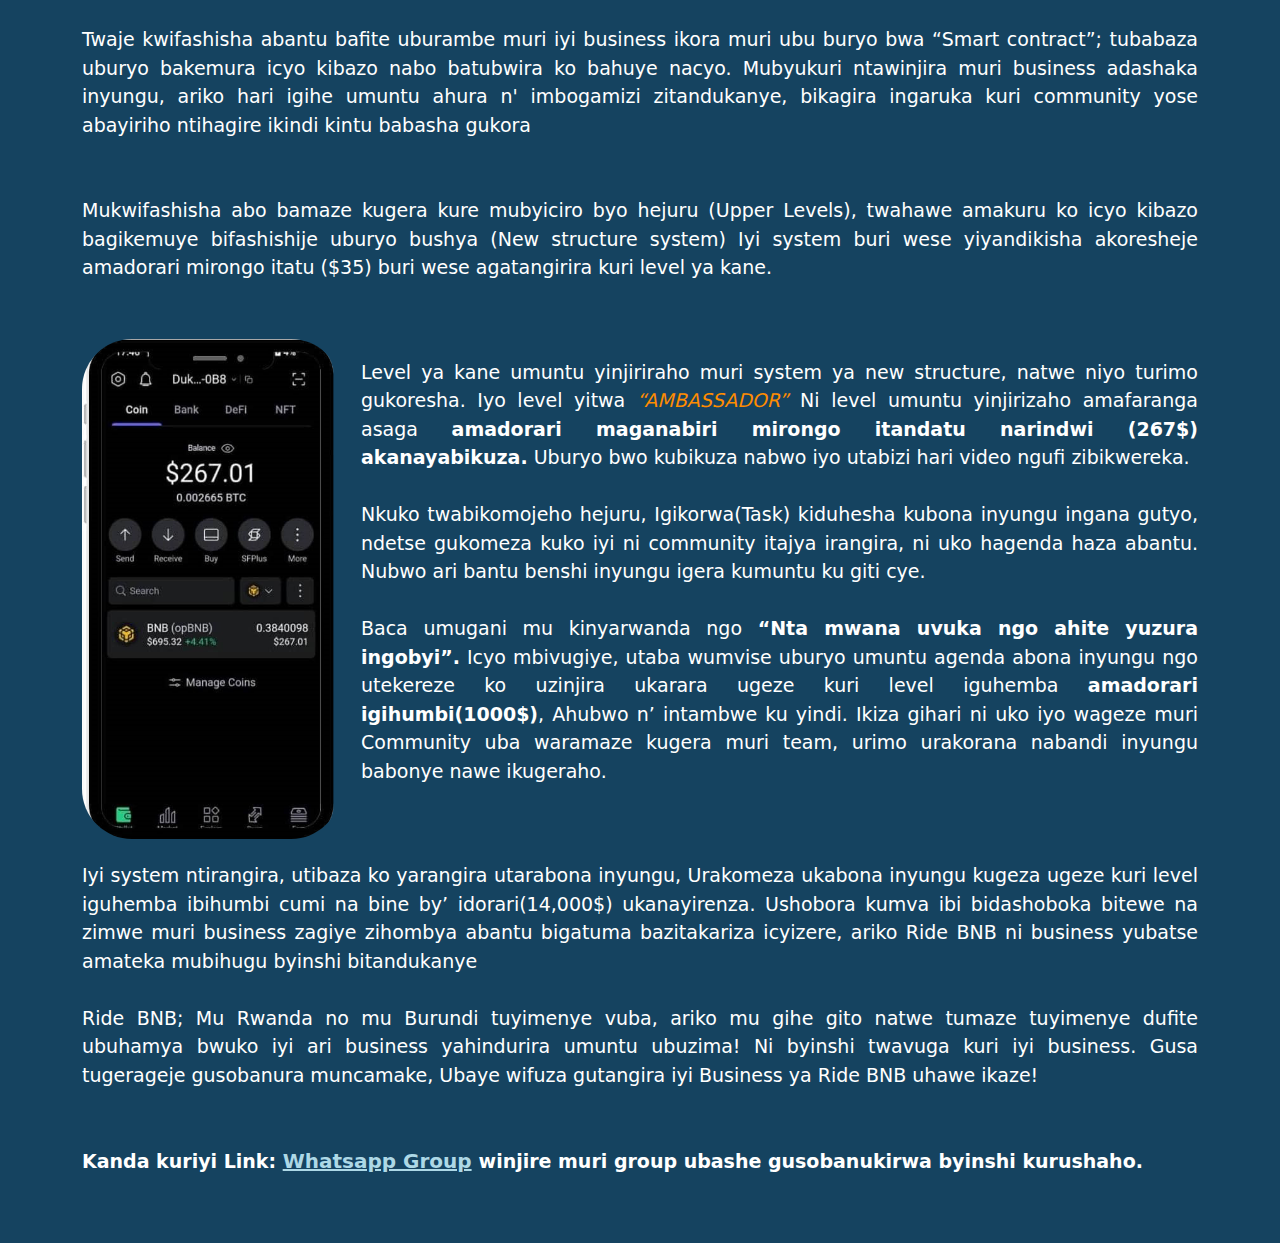
==== commit 083f4d3c: "about.html" ====
--- a/about.html
+++ b/about.html
@@ -94,7 +94,7 @@
                 <div style="color: white;" class="col-lg-6 wow fadeIn" data-wow-delay="0.5s">
                     <p style="color: white;" class="d-inline-block border rounded-pill py-1 px-4">RIDE BNB</p>
                     <h1  class="mb-4"><b style="color: darkorange;"> MENYA IMIKORERE YA RIDEBNB </b> </h1>
-                    <p style="color: white; text-align: justify; ">Ride BNB ni application cyangwa se porogaramu yubatswe mu buryo bwa decentralized applications, ari byo mu magambo ahinnye byitwa DApp. DApp ni porogaramu ishingiye ku ikoranabuhanga rya blockchain. Block chain akaba ari uburyo bugezweho bwo kubika amakuru kuburyo budashobora kwangizwa cyangwa se kuvogerwa; bitewe nuko ikora ari Smart contract cyangwa se amasezerano y' ubwenge. DApp ni porogaramu zubatswe mumamasezrano y’ ubwenge (Smart Contracts) aho ibikorwa bikorerwamo biba bidafite  umuntu cyangwa se uwariwe wese ubigenzura kugiti cye. </p>
+                    <p style="color: white; text-align: justify; ">Ride BNB ni application cyangwa se porogaramu yubatswe mu buryo bwa decentralized applications, ari byo mu magambo ahinnye byitwa DApp. DApp ni porogaramu ishingiye ku ikoranabuhanga rya blockchain. Block chain akaba ari uburyo bugezweho bwo kubika amakuru kuburyo budashobora kwangizwa cyangwa se kuvogerwa; bitewe nuko ikora ari Smart contract cyangwa se amasezerano y' ubwenge. DApp ni porogaramu zubatswe mumasezerano y’ ubwenge (Smart Contracts) aho ibikorwa bikorerwamo biba bidafite  umuntu cyangwa se uwariwe wese ubigenzura kugiti cye. </p>
 <br>
                     <p style="color: white; text-align: justify;" class="mb-4">DApp zitandukanye nandi maporogaramu tumenyereye akorerwamo amafaranga online. Akenshi usanga hari zaporogaramu ziba zifite banyirazo bazigenzura cyangwa se ibigo runaka bizihagarariye; ugasanga ari nabo bagenzura imitungo iri kurizo application ku buryo bashobora kuzifunga cyangwa se bakazitwara uko bishakiye.</p><br>
                     <p>
@@ -102,7 +102,7 @@
                 </div>
             </div>
             <p style="color: white; text-align: justify;"> Ride BNB akaba ari DApp umuntu akoreramo amafaranga atuje, adahagaritse umutima ngo 
-birafungwa cyangwa se arahomba, nkuko hari izindi porogaramu zikorerwamo amafaranga 
+birafungwa cyangwa se arahomba, Nkuko hari izindi porogaramu zikorerwamo amafaranga 
 Online usanga ziba zifite banyirazo bazigenzura, bakazifunga mugihe runaka; aribyo usanga 
 biba bihangayikishije abenshi mu gukorera amafaranga online. Baba bibaza ko umutungo 
 bafite batawigengaho kuko ufite abawugenzura. Muri Ride BNB umutungo aba ari uwa 
@@ -178,7 +178,7 @@
 Videos ngufi zigenda zikwereka uko buri kimwe gikorwa. Ukimara kubitsa (Deposit), 
 uhabwa link ukinjira, ibyo nabyo urabisobanukirwa iyo ugiye kwinjizwa. Kwinjira muri Ride 
 BNB (business) bisaba igishoro (registration level upgrading fee) ayo ni amafaranga ubitsa 
-kuri safepal wallet yawe kugirango utangirane n’ icyiciro (Level) runaka, nkuko byavuzwe 
+kuri safepal wallet yawe kugirango utangirane n’ icyiciro (Level) runaka, Nkuko byavuzwe 
 hejuru inyungu ziboneka muriyi business zikubiyemo mubyiciro (Levels). Ibijyanye n’ 
 ibyiciro uragenda ukomeza ubisobakirwa.<br><br><br>
 Tugitangira iyi business twatangiriye kuri level yo kwiyandikisha ariyo yitwa (Beginner). 
@@ -190,7 +190,7 @@
 Mubyukuri ntawinjira muri business adashaka inyungu, ariko hari igihe umuntu ahura n'
 imbogamizi zitandukanye, bikagira ingaruka kuri community yose abayiriho ntihagire ikindi 
 kintu babasha gukora<br><br><br>
-Mukwifashisha abo bamaze kugera kuri mubyiciro byo hejuru (Upper Levels), twahawe 
+Mukwifashisha abo bamaze kugera kure mubyiciro byo hejuru (Upper Levels), twahawe 
 amakuru ko icyo kibazo bagikemuye bifashishije uburyo bushya (New structure system) Iyi 
 system buri wese yiyandikisha akoresheje amadorari mirongo itatu ($35) buri wese 
 agatangirira kuri level ya kane.<br><br><br>
@@ -199,7 +199,7 @@
 Level ya kane umuntu yinjiriraho muri system ya new structure, natwe niyo turimo 
 gukoresha. Iyo level yitwa <i style="color:darkorange;"> “AMBASSADOR”</i> Ni level umuntu yinjirizaho amafaranga 
 asaga <b>amadorari maganabiri mirongo itandatu narindwi (267$) akanayabikuza.</b> Uburyo bwo 
-kubikuza nabwo iyo utabizi hari video ngufi zibikwereka.  <br><br>Nkuko twabikomeojeho hejuru Igikorwa(Task) kiduhesha kubona inyungu ingana gutyo,
+kubikuza nabwo iyo utabizi hari video ngufi zibikwereka.  <br><br>Nkuko twabikomojeho hejuru, Igikorwa(Task) kiduhesha kubona inyungu ingana gutyo,
 ndetse gukomeza kuko iyi ni community itajya irangira, ni uko hagenda haza abantu. Nubwo 
 ari bantu benshi inyungu igera kumuntu ku giti cye.<br><br>Baca umugani mu kinyarwanda ngo <b>“Nta mwana uvuka ngo ahite yuzura ingobyi”.</b> Icyo 
 mbivugiye, utaba wumvise uburyo umuntu agenda abona inyungu ngo utekereze ko uzinjira 
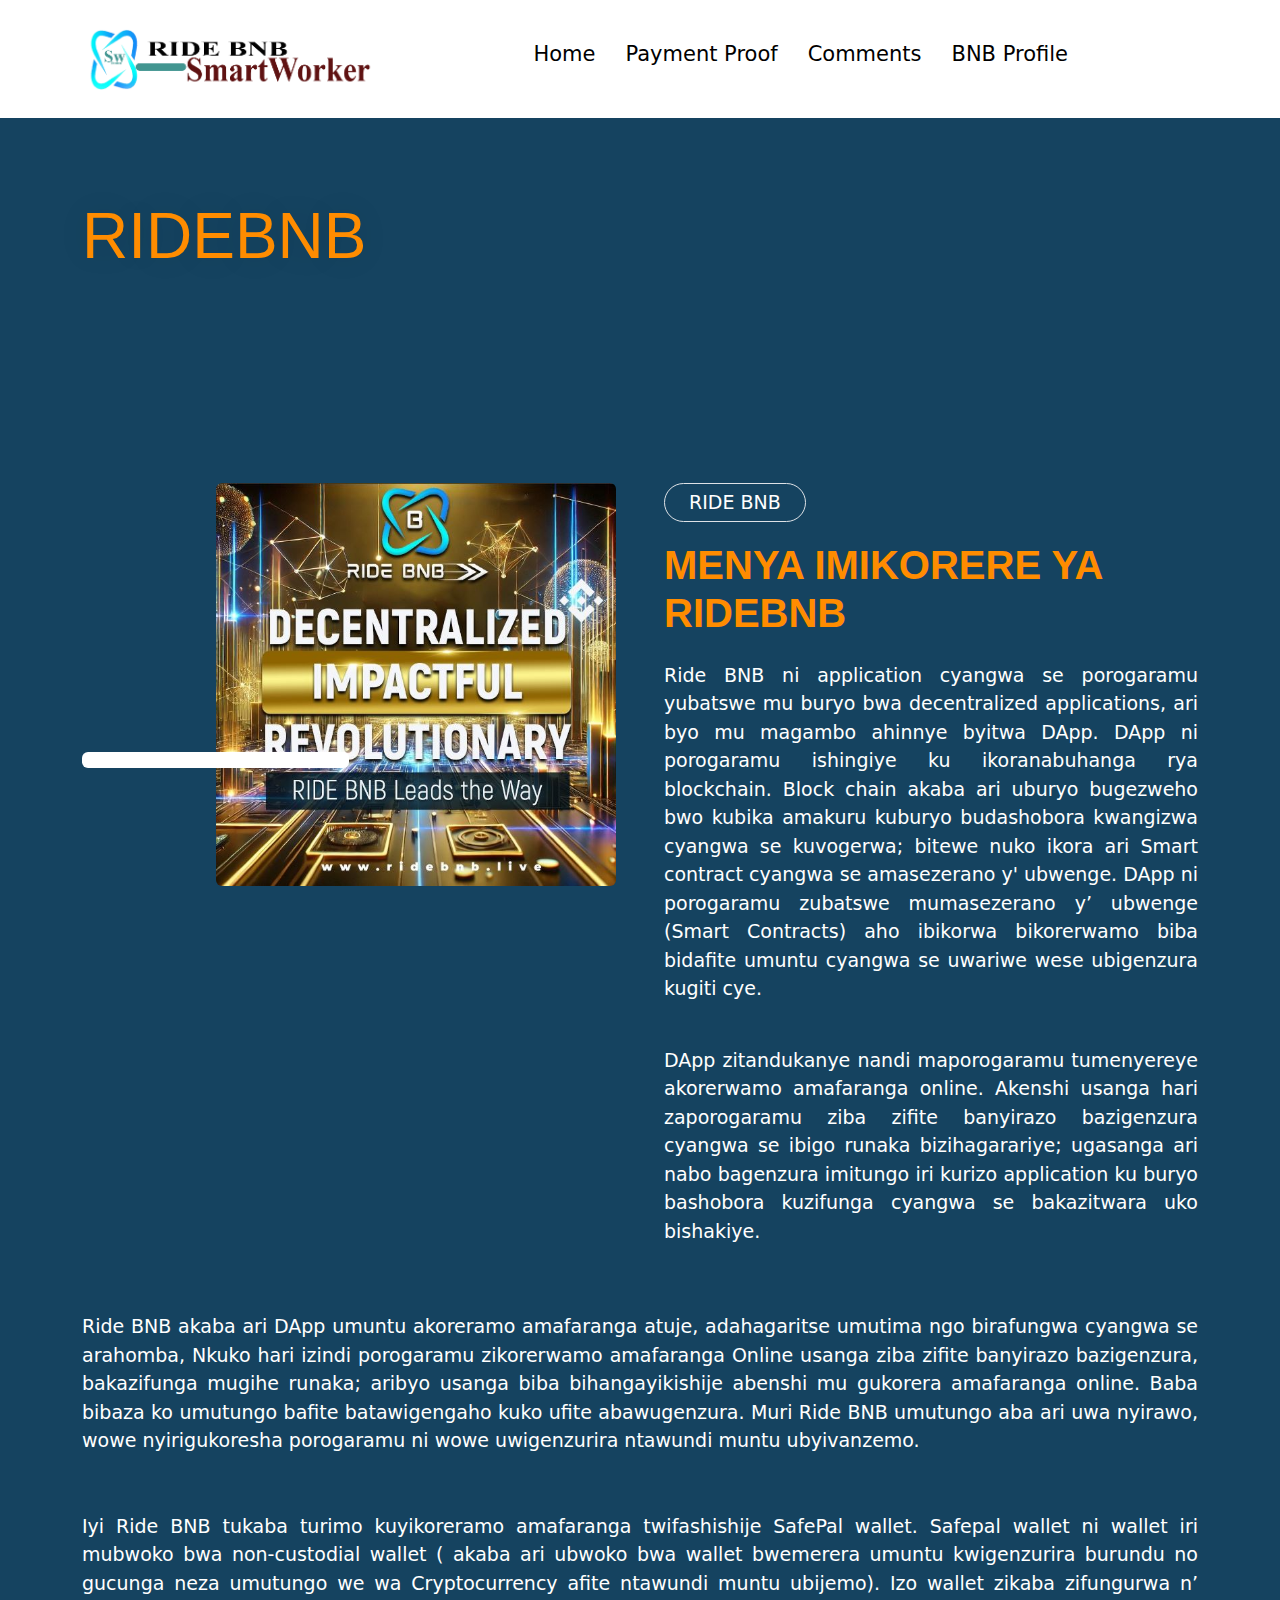
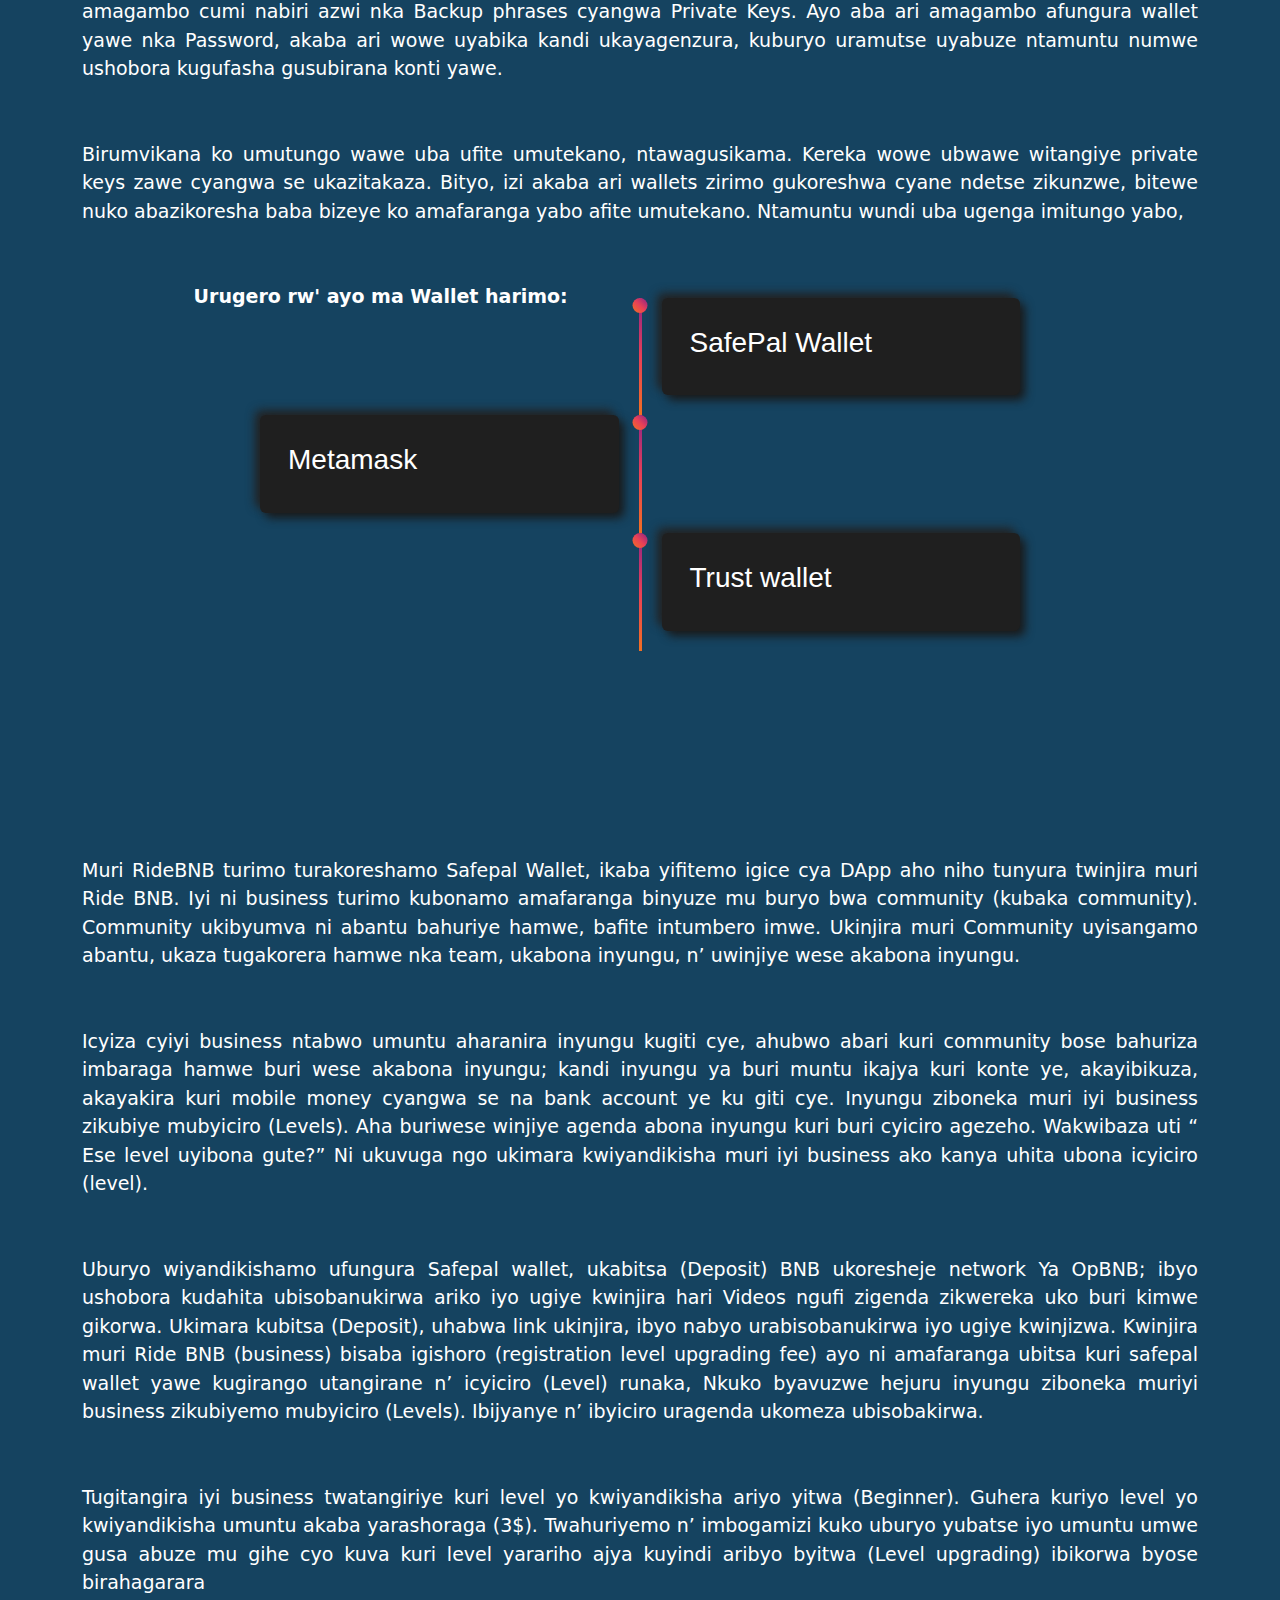
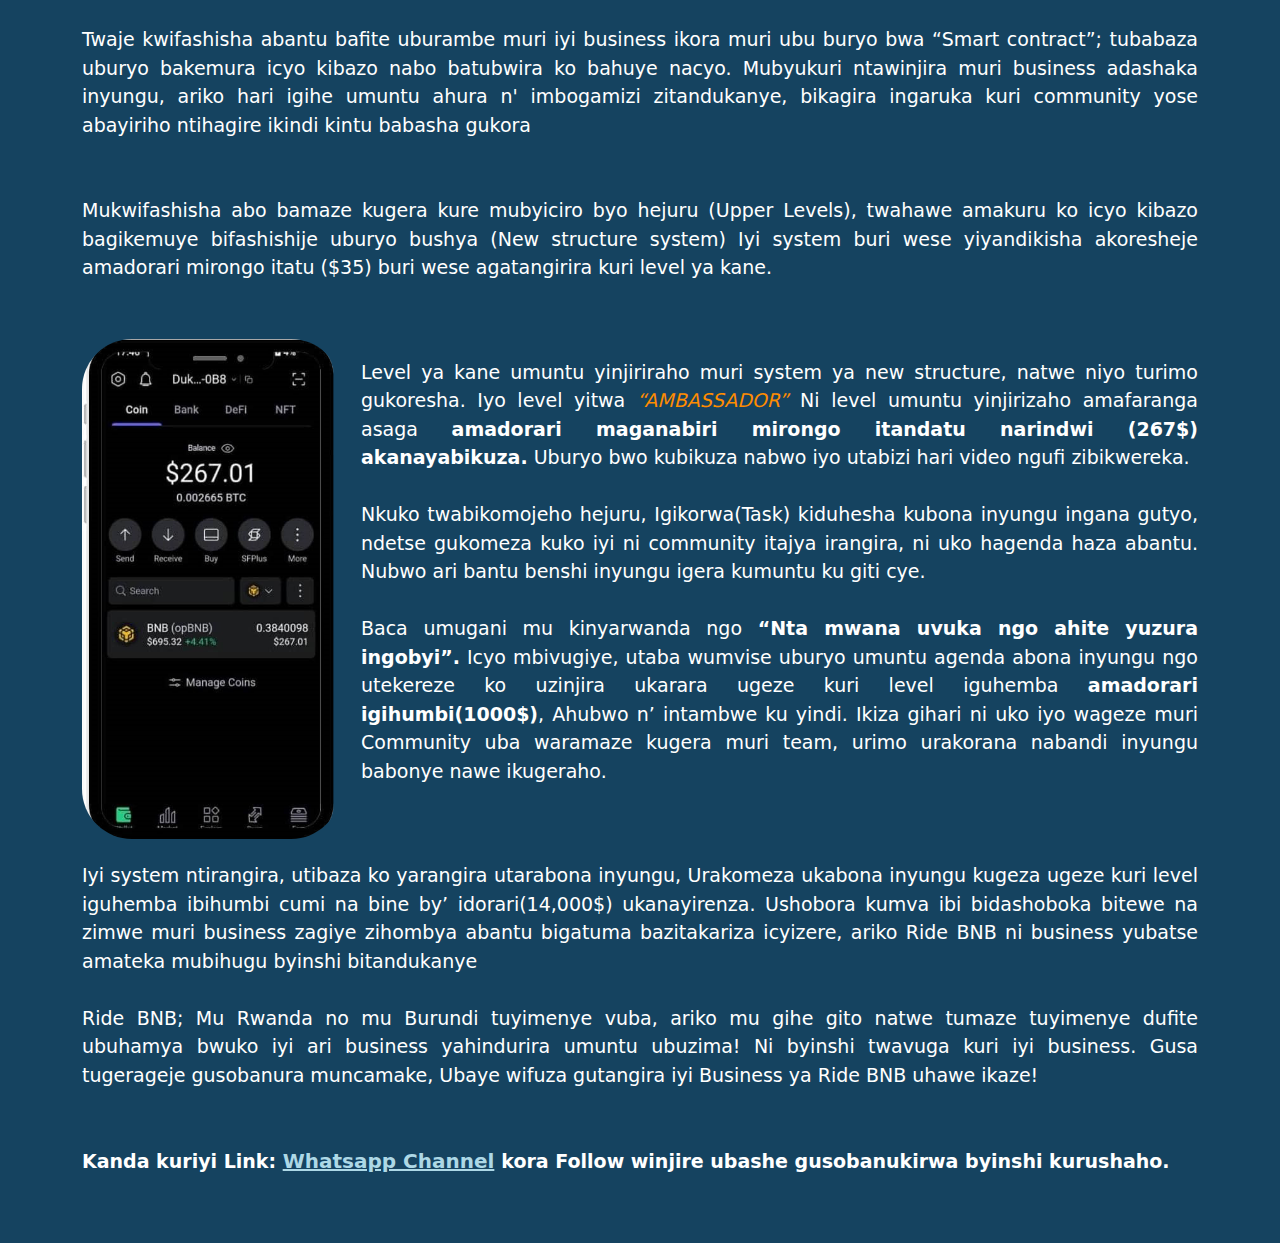
==== commit 99b0e513: "about.html" ====
--- a/about.html
+++ b/about.html
@@ -216,7 +216,7 @@
 Ni byinshi twavuga kuri iyi business. Gusa tugerageje gusobanura muncamake, Ubaye 
 wifuza gutangira iyi Business ya Ride BNB uhawe ikaze!<br><br><br>
 
-<b>Kanda kuriyi Link:<b> <a style="color:blue; font-size:20px" href="https://chat.whatsapp.com/KnL1hqK0Q1w79tQoYX2LVb"><u style="color: lightblue;">Whatsapp Group</u> </a> winjire muri group ubashe gusobanukirwa byinshi kurushaho.
+<b>Kanda kuriyi Link:<b> <a style="color:blue; font-size:20px" href="https://whatsapp.com/channel/0029VaxggpaEquiIdW9rCx3g"><u style="color: lightblue;">Whatsapp Channel</u> </a>kora Follow winjire ubashe gusobanukirwa byinshi kurushaho.
  </p>
 
 
